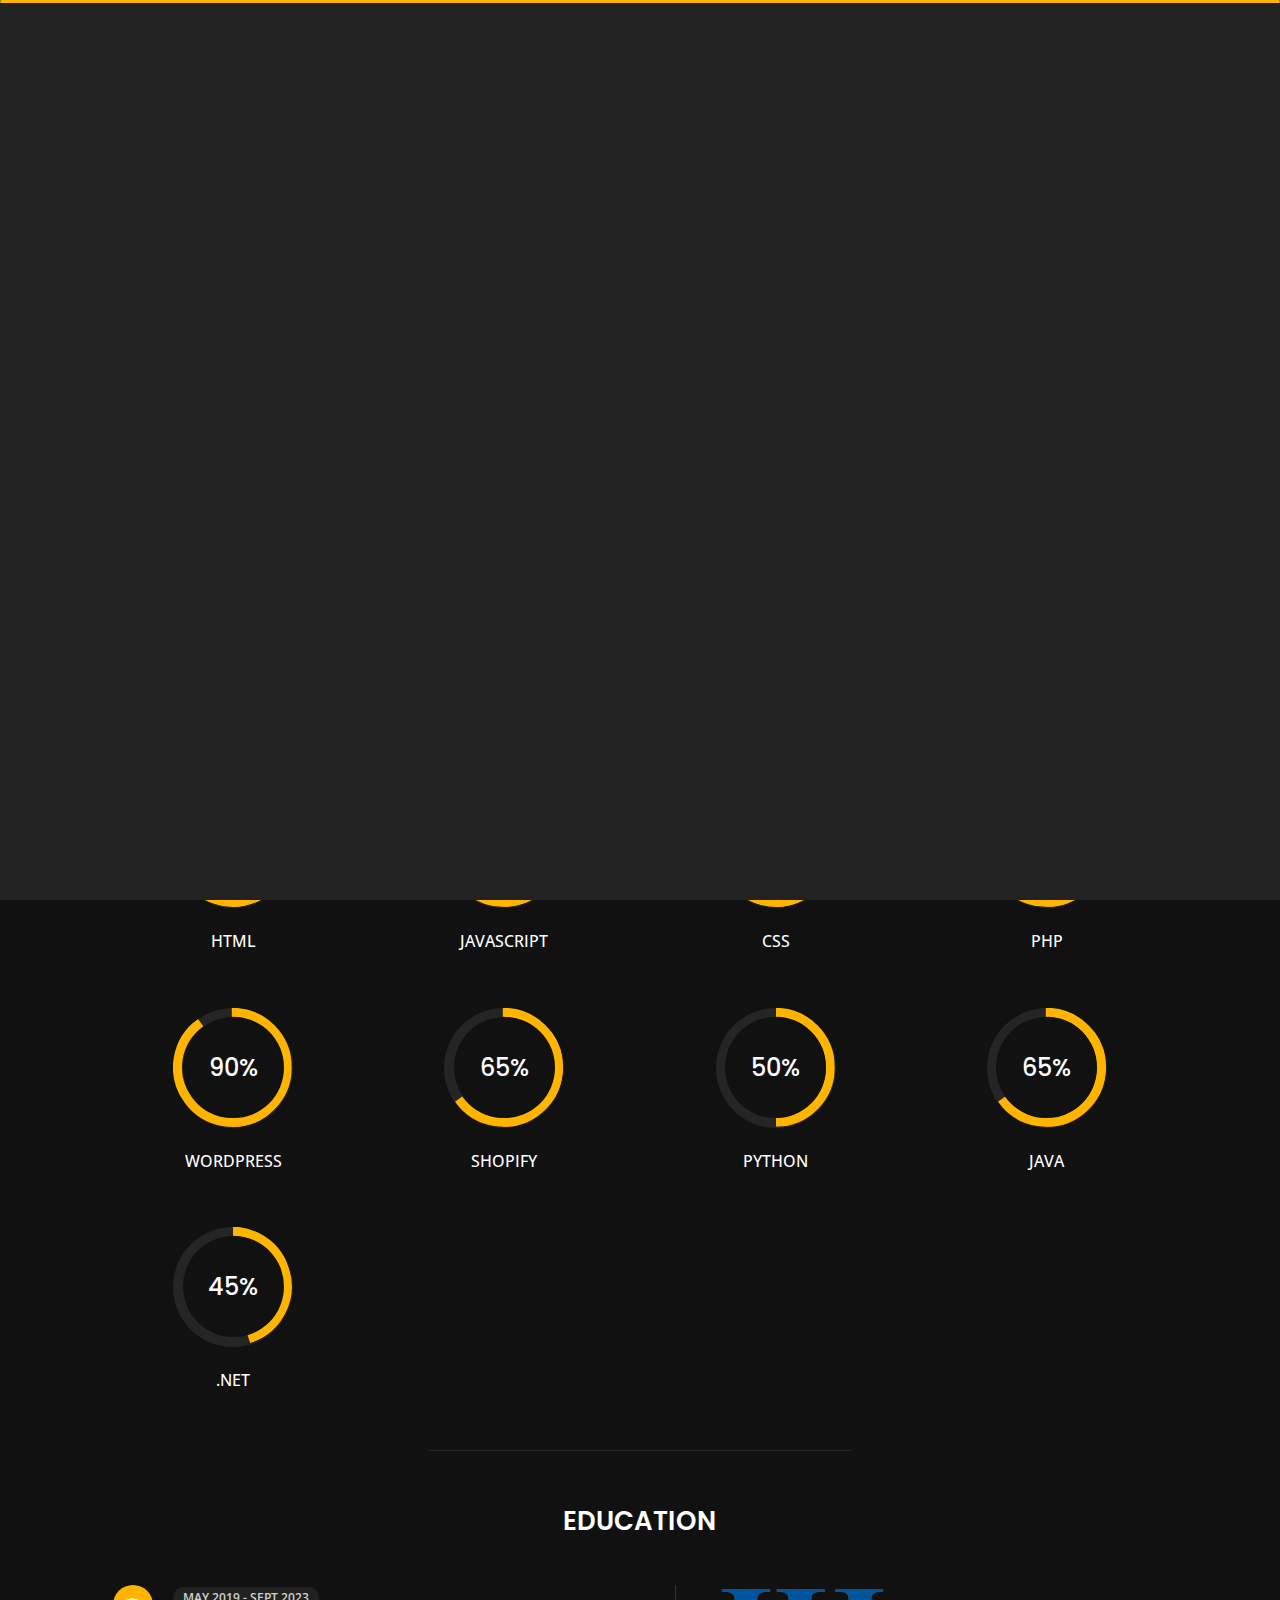
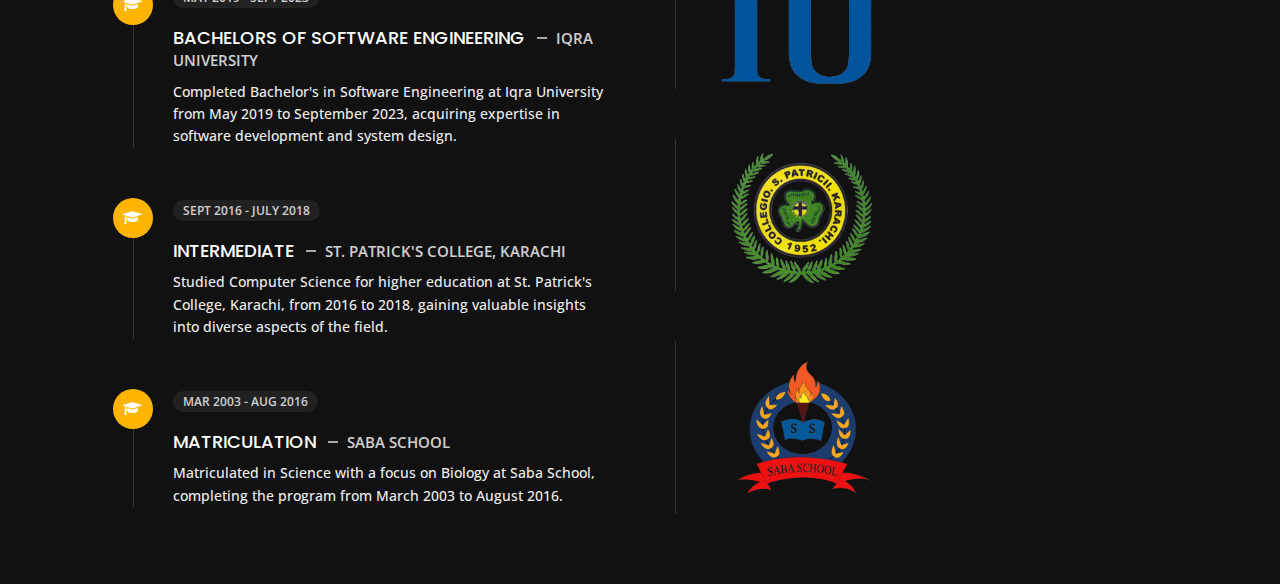
==== about.html @ 0363dbd1 "Update about.html" ====
<!DOCTYPE html>
<html lang="en">
<head>
    <meta charset="utf-8">
    <title>About - KJ Software Engineer</title>
    <meta name="viewport" content="width=device-width, initial-scale=1">

    <!-- Google Fonts -->
    <link href="https://fonts.googleapis.com/css?family=Poppins:400,400i,500,500i,600,600i,700,700i,800,800i,900,900i" rel="stylesheet">
    <link href="https://fonts.googleapis.com/css?family=Open+Sans:300,400,400i,600,600i,700" rel="stylesheet">

    <!-- CSS Files -->
    <link href="css/bootstrap.min.css" rel="stylesheet">
    <link href="css/preloader.min.css" rel="stylesheet">
    <link href="css/circle.css" rel="stylesheet">
    <link href="css/font-awesome.min.css" rel="stylesheet">
    <link href="css/fm.revealator.jquery.min.css" rel="stylesheet">
    <link href="css/style.css" rel="stylesheet">

    <link rel="icon" href="img/favicon.ico" type="image/x-icon">
    <!-- CSS Skin File -->
    <link href="css/skins/yellow.css" rel="stylesheet">

    <!-- Modernizr JS File -->
    <script src="js/modernizr.custom.js"></script>
    <style>
        .sd{
            color: #ffb400;
        }
    </style>
</head>

<body class="about">
<!-- Header Starts -->
<header class="header" id="navbar-collapse-toggle">
    <!-- Fixed Navigation Starts -->
    <ul class="icon-menu d-none d-lg-block revealator-slideup revealator-once revealator-delay1">
        <li class="icon-box">
            <i class="fa fa-home"></i>
            <a href="index.html">
                <h2>Home</h2>
            </a>
        </li>
        <li class="icon-box active">
            <i class="fa fa-user"></i>
            <a href="about.html">
                <h2>About</h2>
            </a>
        </li>
        <li class="icon-box">
            <i class="fa fa-file"></i>
            <a href="portfolio.html">
                <h2>Portfolio</h2>
            </a>
        </li>
        <li class="icon-box">
            <i class="fa fa-briefcase"></i>
            <a href="expirence.html">
                <h2>Experience</h2>
            </a>
        </li>
        <li class="icon-box">
            <i class="fa fa-envelope-open"></i>
            <a href="contact.html">
                <h2>Contact</h2>
            </a>
        </li>
        <li class="icon-box">
            <i class="fa fa-comments"></i>
            <a href="blog.html">
                <h2>Blog</h2>
            </a>
        </li>
    </ul>
    <!-- Fixed Navigation Ends -->
    <!-- Mobile Menu Starts -->
    <nav role="navigation" class="d-block d-lg-none">
        <div id="menuToggle">
            <input type="checkbox" />
            <span></span>
            <span></span>
            <span></span>
            <ul class="list-unstyled" id="menu">
                <li><a href="index.html"><i class="fa fa-home"></i><span>Home</span></a></li>
                <li class="active"><a href="about.html"><i class="fa fa-user"></i><span>About</span></a></li>
                <li><a href="portfolio.html"><i class="fa fa-folder-open"></i><span>Portfolio</span></a></li>
                <li><a href="expirence.html"><i class="fa fa-briefcase"></i><span>Experience</span></a></li>
                <li><a href="contact.html"><i class="fa fa-envelope-open"></i><span>Contact</span></a></li>
                <li><a href="blog.html"><i class="fa fa-comments"></i><span>Blog</span></a></li>
            </ul>
        </div>
    </nav>
    <!-- Mobile Menu Ends -->
</header>
<!-- Header Ends -->
<!-- Page Title Starts -->
<section class="title-section text-left text-sm-center revealator-slideup revealator-once revealator-delay1">
    <h1>ABOUT <span>ME</span></h1>
    <span class="title-bg">Resume</span>
</section>
<!-- Page Title Ends -->
<!-- Main Content Starts -->
<section class="main-content revealator-slideup revealator-once revealator-delay1">
    <div class="container">
        <div class="row">
            <!-- Personal Info Starts -->
            <div class="col-12 col-lg-5 col-xl-6">
                <div class="row">
                    <div class="col-12">
                        <h3 class="text-uppercase custom-title mb-0 ft-wt-600">personal info</h3>
                    </div>
                    <div class="col-12 d-block d-sm-none">
                        <img src="img/img-mobile.jpg" class="img-fluid main-img-mobile" alt="my picture" />
                    </div>
                    <div class="col-5">
                        <ul class="about-list list-unstyled open-sans-font">
                            <li> <span class="title">First Name :</span> <span class="value sd d-block d-sm-inline-block d-lg-block d-xl-inline-block">Kamran</span> </li>
                            <li> <span class="title">Last Name :</span> <span class="value sd d-block d-sm-inline-block d-lg-block d-xl-inline-block">Ghori Khan</span> </li>
                            <li> <span class="title">Age :</span> <span class="value d-block sd d-sm-inline-block d-lg-block d-xl-inline-block">22 Years</span> </li>
                            <li> <span class="title">Nationality :</span> <span class="value sd d-block d-sm-inline-block d-lg-block d-xl-inline-block">Pakistan</span> </li>
                            <li> <span class="title">Freelance :</span> <span class="value sd d-block d-sm-inline-block d-lg-block d-xl-inline-block">Available</span> </li>
                        </ul>
                    </div>
                    <div class="col-7">
                        <ul class="about-list list-unstyled open-sans-font">
                            <li> <span class="title">Address :</span> <span class="value sd d-block d-sm-inline-block d-lg-block d-xl-inline-block">Karachi, Pakistan</span> </li>
                            <li> <span class="title">Phone :</span> <span class="value sd d-block d-sm-inline-block d-lg-block d-xl-inline-block"><a href="tel:+923432532003" style="color:#ffb400;">+92 (343) 2532003</a></span> </li>
                            <li> <span class="title">Email :</span> <span class="value sd d-block d-sm-inline-block d-lg-block d-xl-inline-block"><a href="mailto:kamranjameel11@gmail.com" style="color:#ffb400;">kamranjameel11@gmail.com</a></span></li>
                            <li> <span class="title">Skype :</span> <span class="value sd d-block d-sm-inline-block d-lg-block d-xl-inline-block">kamranjameel11</span> </li>
                            <li> <span class="title">Langages :</span> <span class="value sd d-block d-sm-inline-block d-lg-block d-xl-inline-block">English, Urdu</span> </li>
                        </ul>
                    </div>
                    <div class="col-12 mt-3">
                        <!-- <a class="button" href="#">
                            <span class="button-text">Download CV</span>
                            <span class="button-icon fa fa-download"></span>
                        </a> -->
                    </div>
                </div>
            </div>
            <!-- Personal Info Ends -->
            <!-- Boxes Starts -->
            <div class="col-12 col-lg-7 col-xl-6 mt-5 mt-lg-0">
                <div class="row">
                    <div class="col-6">
                        <div class="box-stats with-margin">
                            <h3 class="poppins-font position-relative">2</h3>
                            <p class="open-sans-font m-0 position-relative text-uppercase">years of <span class="d-block">experience</span></p>
                        </div>
                    </div>
                    <div class="col-6">
                        <div class="box-stats with-margin">
                            <h2 class="poppins-font position-relative" style="font-size: 50px; font-weight: 700; color: #ffb400;">8</h2>
                            <p class="open-sans-font m-0 position-relative text-uppercase">completed <span class="d-block">projects</span></p>
                        </div>
                    </div>
                    <div class="col-6">
                    <div class="box-stats">
                            <h2 class="poppins-font position-relative" style="font-size: 50px; font-weight: 700; color: #ffb400;">7</h2>
                            <p class="open-sans-font m-0 position-relative text-uppercase">Happy<span class="d-block">customers</span></p>
                        </div>
                    </div>
                    <div class="col-6">
                        <!-- <div class="box-stats">
                        </div> -->
                    </div>
                </div>
            </div>
            <!-- Boxes Ends -->
        </div>
        <hr class="separator">
        <!-- Skills Starts -->
        <div class="row">
            <div class="col-12">
                <h3 class="text-uppercase pb-4 pb-sm-5 mb-3 mb-sm-0 text-left text-sm-center custom-title ft-wt-600">My Skills</h3>
            </div>
            <div class="col-6 col-md-3 mb-3 mb-sm-5">
                <div class="c100 p80">
                    <span>80%</span>
                    <div class="slice">
                        <div class="bar"></div>
                        <div class="fill"></div>
                    </div>
                </div>
                <h6 class="text-uppercase open-sans-font text-center mt-2 mt-sm-4">html</h6>
            </div>
            <div class="col-6 col-md-3 mb-3 mb-sm-5">
                <div class="c100 p60">
                    <span>60%</span>
                    <div class="slice">
                        <div class="bar"></div>
                        <div class="fill"></div>
                    </div>
                </div>
                <h6 class="text-uppercase open-sans-font text-center mt-2 mt-sm-4">javascript</h6>
            </div>
            <div class="col-6 col-md-3 mb-3 mb-sm-5">
                <div class="c100 p80">
                    <span>80%</span>
                    <div class="slice">
                        <div class="bar"></div>
                        <div class="fill"></div>
                    </div>
                </div>
                <h6 class="text-uppercase open-sans-font text-center mt-2 mt-sm-4">css</h6>
            </div>
            <div class="col-6 col-md-3 mb-3 mb-sm-5">
                <div class="c100 p76">
                    <span>76%</span>
                    <div class="slice">
                        <div class="bar"></div>
                        <div class="fill"></div>
                    </div>
                </div>
                <h6 class="text-uppercase open-sans-font text-center mt-2 mt-sm-4">php</h6>
            </div>
            <div class="col-6 col-md-3 mb-3 mb-sm-5">
                <div class="c100 p90">
                    <span>90%</span>
                    <div class="slice">
                        <div class="bar"></div>
                        <div class="fill"></div>
                    </div>
                </div>
                <h6 class="text-uppercase open-sans-font text-center mt-2 mt-sm-4">wordpress</h6>
            </div>
            <div class="col-6 col-md-3 mb-3 mb-sm-5">
                <div class="c100 p65">
                    <span>65%</span>
                    <div class="slice">
                        <div class="bar"></div>
                        <div class="fill"></div>
                    </div>
                </div>
                <h6 class="text-uppercase open-sans-font text-center mt-2 mt-sm-4">shopify</h6>
            </div>
            <div class="col-6 col-md-3 mb-3 mb-sm-5">
                <div class="c100 p50">
                    <span>50%</span>
                    <div class="slice">
                        <div class="bar"></div>
                        <div class="fill"></div>
                    </div>
                </div>
                <h6 class="text-uppercase open-sans-font text-center mt-2 mt-sm-4">Python</h6>
            </div>
            <div class="col-6 col-md-3 mb-3 mb-sm-5">
                <div class="c100 p65">
                    <span>65%</span>
                    <div class="slice">
                        <div class="bar"></div>
                        <div class="fill"></div>
                    </div>
                </div>
                <h6 class="text-uppercase open-sans-font text-center mt-2 mt-sm-4">Java</h6>
            </div>
            <div class="col-6 col-md-3 mb-3 mb-sm-5">
                <div class="c100 p45">
                    <span>45%</span>
                    <div class="slice">
                        <div class="bar"></div>
                        <div class="fill"></div>
                    </div>
                </div>
                <h6 class="text-uppercase open-sans-font text-center mt-2 mt-sm-4">.net</h6>
            </div>
        </div>
        <!-- Skills Ends -->
        <hr class="separator mt-1">
        <div class="row">
            <div class="col-12">
                <h3 class="text-uppercase pb-5 mb-0 text-left text-sm-center custom-title ft-wt-600"></span> Education</h3>
            </div>
            <div class="col-lg-6 m-15px-tb">
                <div class="resume-box">
                    <ul>
                        <li>
                            <div class="icon">
                                <i class="fa fa-graduation-cap"></i>
                            </div>
                            <span class="time open-sans-font text-uppercase">May 2019 - Sept 2023</span>
                            <h5 class="poppins-font text-uppercase">Bachelors of Software Engineering <span class="place open-sans-font">Iqra University</span></h5>
                            <p class="open-sans-font">Completed Bachelor's in Software Engineering at Iqra University from May 2019 to September 2023, acquiring expertise in software development and system design.</p>
                        </li>
                        <li>
                            <div class="icon">
                                <i class="fa fa-graduation-cap"></i>
                            </div>
                            <span class="time open-sans-font text-uppercase">Sept 2016 - July 2018</span>
                            <h5 class="poppins-font text-uppercase">Intermediate <span class="place open-sans-font">St. Patrick's College, Karachi </span></h5>
                            <p class="open-sans-font">Studied Computer Science for higher education at St. Patrick's College, Karachi, from 2016 to 2018, gaining valuable insights into diverse aspects of the field.</p>
                        </li>
                        <li>
                            <div class="icon">
                                <i class="fa fa-graduation-cap"></i>
                            </div>
                            <span class="time open-sans-font text-uppercase">Mar 2003 - Aug 2016</span>
                            <h5 class="poppins-font text-uppercase">Matriculation <span class="place open-sans-font">Saba School</span></h5>
                            <p class="open-sans-font">Matriculated in Science with a focus on Biology at Saba School, completing the program from March 2003 to August 2016.</p>
                        </li>
                    </ul>
                </div>
            </div>

            <div class="col-lg-6 m-15px-tb">
                <div id="logo" class="resume-box">
                    <ul>
                        <li>
                            <img src="img/projects/iu.png" style="width: 40%" />
                        </li>

                        <li>
                            <img src="img/projects/patrick.png" style="width: 40%" />
                        </li>

                        <li>
                            <img src="img/projects/sabaschool.png" style="width: 40%;" />
                        </li>
                    </ul>
                </div>
            </div>
        </div>
        <!-- Experience & Education Ends -->
    </div>
</section>
<!-- Main Content Ends -->

<!-- Template JS Files -->
<script src="js/jquery-3.5.0.min.js"></script>
<script src="js/styleswitcher.js"></script>
<script src="js/preloader.min.js"></script>
<script src="js/fm.revealator.jquery.min.js"></script>
<script src="js/imagesloaded.pkgd.min.js"></script>
<script src="js/masonry.pkgd.min.js"></script>
<script src="js/classie.js"></script>
<script src="js/cbpGridGallery.js"></script>
<script src="js/jquery.hoverdir.js"></script>
<script src="js/popper.min.js"></script>
<script src="js/bootstrap.js"></script>
<script src="js/custom.js"></script>

</body>
</html>
---- css/preloader.min.css ----
.preloader{position:fixed;top:0;right:0;bottom:0;left:0;background-color:#111;transform-origin:bottom;z-index:111111}.preloader .black_wall{height:100%;background-color:#222;transform-origin:top;animation:preloader_slide 0.5s ease-in-out 0s 1 normal both}.preloader .loader{width:100%;height:3px;position:absolute;border-radius:2px;top:0;right:0;left:0;margin:auto;background-color:#FFC41F;transform-origin:left;animation:loader_running 3s ease-in-out 1s infinite normal both}.preloader.off{animation:preloader_slide 0.5s ease-in-out 0s 1 reverse both}@keyframes loader_running{0%{transform:scaleX(0);transform-origin:left}49%{transform:scaleX(1);transform-origin:left}50%{transform:scaleX(1);transform-origin:right}100%{transform-origin:right;transform:scaleX(0)}}@keyframes preloader_slide{from{transform:scaleY(0)}to{transform:scaleY(1)}}
---- css/circle.css ----
.rect-auto,
.c100.p51 .slice,
.c100.p52 .slice,
.c100.p53 .slice,
.c100.p54 .slice,
.c100.p55 .slice,
.c100.p56 .slice,
.c100.p57 .slice,
.c100.p58 .slice,
.c100.p59 .slice,
.c100.p60 .slice,
.c100.p61 .slice,
.c100.p62 .slice,
.c100.p63 .slice,
.c100.p64 .slice,
.c100.p65 .slice,
.c100.p66 .slice,
.c100.p67 .slice,
.c100.p68 .slice,
.c100.p69 .slice,
.c100.p70 .slice,
.c100.p71 .slice,
.c100.p72 .slice,
.c100.p73 .slice,
.c100.p74 .slice,
.c100.p75 .slice,
.c100.p76 .slice,
.c100.p77 .slice,
.c100.p78 .slice,
.c100.p79 .slice,
.c100.p80 .slice,
.c100.p81 .slice,
.c100.p82 .slice,
.c100.p83 .slice,
.c100.p84 .slice,
.c100.p85 .slice,
.c100.p86 .slice,
.c100.p87 .slice,
.c100.p88 .slice,
.c100.p89 .slice,
.c100.p90 .slice,
.c100.p91 .slice,
.c100.p92 .slice,
.c100.p93 .slice,
.c100.p94 .slice,
.c100.p95 .slice,
.c100.p96 .slice,
.c100.p97 .slice,
.c100.p98 .slice,
.c100.p99 .slice,
.c100.p100 .slice {
  clip: rect(auto, auto, auto, auto);
}
.pie,
.c100 .bar,
.c100.p51 .fill,
.c100.p52 .fill,
.c100.p53 .fill,
.c100.p54 .fill,
.c100.p55 .fill,
.c100.p56 .fill,
.c100.p57 .fill,
.c100.p58 .fill,
.c100.p59 .fill,
.c100.p60 .fill,
.c100.p61 .fill,
.c100.p62 .fill,
.c100.p63 .fill,
.c100.p64 .fill,
.c100.p65 .fill,
.c100.p66 .fill,
.c100.p67 .fill,
.c100.p68 .fill,
.c100.p69 .fill,
.c100.p70 .fill,
.c100.p71 .fill,
.c100.p72 .fill,
.c100.p73 .fill,
.c100.p74 .fill,
.c100.p75 .fill,
.c100.p76 .fill,
.c100.p77 .fill,
.c100.p78 .fill,
.c100.p79 .fill,
.c100.p80 .fill,
.c100.p81 .fill,
.c100.p82 .fill,
.c100.p83 .fill,
.c100.p84 .fill,
.c100.p85 .fill,
.c100.p86 .fill,
.c100.p87 .fill,
.c100.p88 .fill,
.c100.p89 .fill,
.c100.p90 .fill,
.c100.p91 .fill,
.c100.p92 .fill,
.c100.p93 .fill,
.c100.p94 .fill,
.c100.p95 .fill,
.c100.p96 .fill,
.c100.p97 .fill,
.c100.p98 .fill,
.c100.p99 .fill,
.c100.p100 .fill {
  position: absolute;
  border: 0.08em solid #307bbb;
  width: 0.84em;
  height: 0.84em;
  clip: rect(0em, 0.5em, 1em, 0em);
  border-radius: 50%;
  -webkit-transform: rotate(0deg);
  -moz-transform: rotate(0deg);
  -ms-transform: rotate(0deg);
  -o-transform: rotate(0deg);
  transform: rotate(0deg);
}
.pie-fill,
.c100.p51 .bar:after,
.c100.p51 .fill,
.c100.p52 .bar:after,
.c100.p52 .fill,
.c100.p53 .bar:after,
.c100.p53 .fill,
.c100.p54 .bar:after,
.c100.p54 .fill,
.c100.p55 .bar:after,
.c100.p55 .fill,
.c100.p56 .bar:after,
.c100.p56 .fill,
.c100.p57 .bar:after,
.c100.p57 .fill,
.c100.p58 .bar:after,
.c100.p58 .fill,
.c100.p59 .bar:after,
.c100.p59 .fill,
.c100.p60 .bar:after,
.c100.p60 .fill,
.c100.p61 .bar:after,
.c100.p61 .fill,
.c100.p62 .bar:after,
.c100.p62 .fill,
.c100.p63 .bar:after,
.c100.p63 .fill,
.c100.p64 .bar:after,
.c100.p64 .fill,
.c100.p65 .bar:after,
.c100.p65 .fill,
.c100.p66 .bar:after,
.c100.p66 .fill,
.c100.p67 .bar:after,
.c100.p67 .fill,
.c100.p68 .bar:after,
.c100.p68 .fill,
.c100.p69 .bar:after,
.c100.p69 .fill,
.c100.p70 .bar:after,
.c100.p70 .fill,
.c100.p71 .bar:after,
.c100.p71 .fill,
.c100.p72 .bar:after,
.c100.p72 .fill,
.c100.p73 .bar:after,
.c100.p73 .fill,
.c100.p74 .bar:after,
.c100.p74 .fill,
.c100.p75 .bar:after,
.c100.p75 .fill,
.c100.p76 .bar:after,
.c100.p76 .fill,
.c100.p77 .bar:after,
.c100.p77 .fill,
.c100.p78 .bar:after,
.c100.p78 .fill,
.c100.p79 .bar:after,
.c100.p79 .fill,
.c100.p80 .bar:after,
.c100.p80 .fill,
.c100.p81 .bar:after,
.c100.p81 .fill,
.c100.p82 .bar:after,
.c100.p82 .fill,
.c100.p83 .bar:after,
.c100.p83 .fill,
.c100.p84 .bar:after,
.c100.p84 .fill,
.c100.p85 .bar:after,
.c100.p85 .fill,
.c100.p86 .bar:after,
.c100.p86 .fill,
.c100.p87 .bar:after,
.c100.p87 .fill,
.c100.p88 .bar:after,
.c100.p88 .fill,
.c100.p89 .bar:after,
.c100.p89 .fill,
.c100.p90 .bar:after,
.c100.p90 .fill,
.c100.p91 .bar:after,
.c100.p91 .fill,
.c100.p92 .bar:after,
.c100.p92 .fill,
.c100.p93 .bar:after,
.c100.p93 .fill,
.c100.p94 .bar:after,
.c100.p94 .fill,
.c100.p95 .bar:after,
.c100.p95 .fill,
.c100.p96 .bar:after,
.c100.p96 .fill,
.c100.p97 .bar:after,
.c100.p97 .fill,
.c100.p98 .bar:after,
.c100.p98 .fill,
.c100.p99 .bar:after,
.c100.p99 .fill,
.c100.p100 .bar:after,
.c100.p100 .fill {
  -webkit-transform: rotate(180deg);
  -moz-transform: rotate(180deg);
  -ms-transform: rotate(180deg);
  -o-transform: rotate(180deg);
  transform: rotate(180deg);
}
.c100 {
  position: relative;
  font-size: 120px;
  width: 1em;
  height: 1em;
  border-radius: 50%;
  float: left;
  margin: 0 0.1em 0.1em 0;
  background-color: #cccccc;
}
.c100 *,
.c100 *:before,
.c100 *:after {
  -webkit-box-sizing: content-box;
  -moz-box-sizing: content-box;
  box-sizing: content-box;
}
.c100.center {
  float: none;
  margin: 0 auto;
}
.c100.big {
  font-size: 240px;
}
.c100.small {
  font-size: 80px;
}
.c100 > span {
  position: absolute;
  width: 100%;
  z-index: 1;
  left: 0;
  top: 0;
  width: 5em;
  line-height: 5em;
  font-size: 0.2em;
  color: #cccccc;
  display: block;
  text-align: center;
  white-space: nowrap;
  -webkit-transition-property: all;
  -moz-transition-property: all;
  -o-transition-property: all;
  transition-property: all;
  -webkit-transition-duration: 0.2s;
  -moz-transition-duration: 0.2s;
  -o-transition-duration: 0.2s;
  transition-duration: 0.2s;
  -webkit-transition-timing-function: ease-out;
  -moz-transition-timing-function: ease-out;
  -o-transition-timing-function: ease-out;
  transition-timing-function: ease-out;
}
.c100:after {
  position: absolute;
  top: 0.08em;
  left: 0.08em;
  display: block;
  content: " ";
  border-radius: 50%;
  background-color: #f5f5f5;
  width: 0.84em;
  height: 0.84em;
  -webkit-transition-property: all;
  -moz-transition-property: all;
  -o-transition-property: all;
  transition-property: all;
  -webkit-transition-duration: 0.2s;
  -moz-transition-duration: 0.2s;
  -o-transition-duration: 0.2s;
  transition-duration: 0.2s;
  -webkit-transition-timing-function: ease-in;
  -moz-transition-timing-function: ease-in;
  -o-transition-timing-function: ease-in;
  transition-timing-function: ease-in;
}
.c100 .slice {
  position: absolute;
  width: 1em;
  height: 1em;
  clip: rect(0em, 1em, 1em, 0.5em);
}
.c100.p1 .bar {
  -webkit-transform: rotate(3.6deg);
  -moz-transform: rotate(3.6deg);
  -ms-transform: rotate(3.6deg);
  -o-transform: rotate(3.6deg);
  transform: rotate(3.6deg);
}
.c100.p2 .bar {
  -webkit-transform: rotate(7.2deg);
  -moz-transform: rotate(7.2deg);
  -ms-transform: rotate(7.2deg);
  -o-transform: rotate(7.2deg);
  transform: rotate(7.2deg);
}
.c100.p3 .bar {
  -webkit-transform: rotate(10.8deg);
  -moz-transform: rotate(10.8deg);
  -ms-transform: rotate(10.8deg);
  -o-transform: rotate(10.8deg);
  transform: rotate(10.8deg);
}
.c100.p4 .bar {
  -webkit-transform: rotate(14.4deg);
  -moz-transform: rotate(14.4deg);
  -ms-transform: rotate(14.4deg);
  -o-transform: rotate(14.4deg);
  transform: rotate(14.4deg);
}
.c100.p5 .bar {
  -webkit-transform: rotate(18deg);
  -moz-transform: rotate(18deg);
  -ms-transform: rotate(18deg);
  -o-transform: rotate(18deg);
  transform: rotate(18deg);
}
.c100.p6 .bar {
  -webkit-transform: rotate(21.6deg);
  -moz-transform: rotate(21.6deg);
  -ms-transform: rotate(21.6deg);
  -o-transform: rotate(21.6deg);
  transform: rotate(21.6deg);
}
.c100.p7 .bar {
  -webkit-transform: rotate(25.2deg);
  -moz-transform: rotate(25.2deg);
  -ms-transform: rotate(25.2deg);
  -o-transform: rotate(25.2deg);
  transform: rotate(25.2deg);
}
.c100.p8 .bar {
  -webkit-transform: rotate(28.8deg);
  -moz-transform: rotate(28.8deg);
  -ms-transform: rotate(28.8deg);
  -o-transform: rotate(28.8deg);
  transform: rotate(28.8deg);
}
.c100.p9 .bar {
  -webkit-transform: rotate(32.4deg);
  -moz-transform: rotate(32.4deg);
  -ms-transform: rotate(32.4deg);
  -o-transform: rotate(32.4deg);
  transform: rotate(32.4deg);
}
.c100.p10 .bar {
  -webkit-transform: rotate(36deg);
  -moz-transform: rotate(36deg);
  -ms-transform: rotate(36deg);
  -o-transform: rotate(36deg);
  transform: rotate(36deg);
}
.c100.p11 .bar {
  -webkit-transform: rotate(39.6deg);
  -moz-transform: rotate(39.6deg);
  -ms-transform: rotate(39.6deg);
  -o-transform: rotate(39.6deg);
  transform: rotate(39.6deg);
}
.c100.p12 .bar {
  -webkit-transform: rotate(43.2deg);
  -moz-transform: rotate(43.2deg);
  -ms-transform: rotate(43.2deg);
  -o-transform: rotate(43.2deg);
  transform: rotate(43.2deg);
}
.c100.p13 .bar {
  -webkit-transform: rotate(46.800000000000004deg);
  -moz-transform: rotate(46.800000000000004deg);
  -ms-transform: rotate(46.800000000000004deg);
  -o-transform: rotate(46.800000000000004deg);
  transform: rotate(46.800000000000004deg);
}
.c100.p14 .bar {
  -webkit-transform: rotate(50.4deg);
  -moz-transform: rotate(50.4deg);
  -ms-transform: rotate(50.4deg);
  -o-transform: rotate(50.4deg);
  transform: rotate(50.4deg);
}
.c100.p15 .bar {
  -webkit-transform: rotate(54deg);
  -moz-transform: rotate(54deg);
  -ms-transform: rotate(54deg);
  -o-transform: rotate(54deg);
  transform: rotate(54deg);
}
.c100.p16 .bar {
  -webkit-transform: rotate(57.6deg);
  -moz-transform: rotate(57.6deg);
  -ms-transform: rotate(57.6deg);
  -o-transform: rotate(57.6deg);
  transform: rotate(57.6deg);
}
.c100.p17 .bar {
  -webkit-transform: rotate(61.2deg);
  -moz-transform: rotate(61.2deg);
  -ms-transform: rotate(61.2deg);
  -o-transform: rotate(61.2deg);
  transform: rotate(61.2deg);
}
.c100.p18 .bar {
  -webkit-transform: rotate(64.8deg);
  -moz-transform: rotate(64.8deg);
  -ms-transform: rotate(64.8deg);
  -o-transform: rotate(64.8deg);
  transform: rotate(64.8deg);
}
.c100.p19 .bar {
  -webkit-transform: rotate(68.4deg);
  -moz-transform: rotate(68.4deg);
  -ms-transform: rotate(68.4deg);
  -o-transform: rotate(68.4deg);
  transform: rotate(68.4deg);
}
.c100.p20 .bar {
  -webkit-transform: rotate(72deg);
  -moz-transform: rotate(72deg);
  -ms-transform: rotate(72deg);
  -o-transform: rotate(72deg);
  transform: rotate(72deg);
}
.c100.p21 .bar {
  -webkit-transform: rotate(75.60000000000001deg);
  -moz-transform: rotate(75.60000000000001deg);
  -ms-transform: rotate(75.60000000000001deg);
  -o-transform: rotate(75.60000000000001deg);
  transform: rotate(75.60000000000001deg);
}
.c100.p22 .bar {
  -webkit-transform: rotate(79.2deg);
  -moz-transform: rotate(79.2deg);
  -ms-transform: rotate(79.2deg);
  -o-transform: rotate(79.2deg);
  transform: rotate(79.2deg);
}
.c100.p23 .bar {
  -webkit-transform: rotate(82.8deg);
  -moz-transform: rotate(82.8deg);
  -ms-transform: rotate(82.8deg);
  -o-transform: rotate(82.8deg);
  transform: rotate(82.8deg);
}
.c100.p24 .bar {
  -webkit-transform: rotate(86.4deg);
  -moz-transform: rotate(86.4deg);
  -ms-transform: rotate(86.4deg);
  -o-transform: rotate(86.4deg);
  transform: rotate(86.4deg);
}
.c100.p25 .bar {
  -webkit-transform: rotate(90deg);
  -moz-transform: rotate(90deg);
  -ms-transform: rotate(90deg);
  -o-transform: rotate(90deg);
  transform: rotate(90deg);
}
.c100.p26 .bar {
  -webkit-transform: rotate(93.60000000000001deg);
  -moz-transform: rotate(93.60000000000001deg);
  -ms-transform: rotate(93.60000000000001deg);
  -o-transform: rotate(93.60000000000001deg);
  transform: rotate(93.60000000000001deg);
}
.c100.p27 .bar {
  -webkit-transform: rotate(97.2deg);
  -moz-transform: rotate(97.2deg);
  -ms-transform: rotate(97.2deg);
  -o-transform: rotate(97.2deg);
  transform: rotate(97.2deg);
}
.c100.p28 .bar {
  -webkit-transform: rotate(100.8deg);
  -moz-transform: rotate(100.8deg);
  -ms-transform: rotate(100.8deg);
  -o-transform: rotate(100.8deg);
  transform: rotate(100.8deg);
}
.c100.p29 .bar {
  -webkit-transform: rotate(104.4deg);
  -moz-transform: rotate(104.4deg);
  -ms-transform: rotate(104.4deg);
  -o-transform: rotate(104.4deg);
  transform: rotate(104.4deg);
}
.c100.p30 .bar {
  -webkit-transform: rotate(108deg);
  -moz-transform: rotate(108deg);
  -ms-transform: rotate(108deg);
  -o-transform: rotate(108deg);
  transform: rotate(108deg);
}
.c100.p31 .bar {
  -webkit-transform: rotate(111.60000000000001deg);
  -moz-transform: rotate(111.60000000000001deg);
  -ms-transform: rotate(111.60000000000001deg);
  -o-transform: rotate(111.60000000000001deg);
  transform: rotate(111.60000000000001deg);
}
.c100.p32 .bar {
  -webkit-transform: rotate(115.2deg);
  -moz-transform: rotate(115.2deg);
  -ms-transform: rotate(115.2deg);
  -o-transform: rotate(115.2deg);
  transform: rotate(115.2deg);
}
.c100.p33 .bar {
  -webkit-transform: rotate(118.8deg);
  -moz-transform: rotate(118.8deg);
  -ms-transform: rotate(118.8deg);
  -o-transform: rotate(118.8deg);
  transform: rotate(118.8deg);
}
.c100.p34 .bar {
  -webkit-transform: rotate(122.4deg);
  -moz-transform: rotate(122.4deg);
  -ms-transform: rotate(122.4deg);
  -o-transform: rotate(122.4deg);
  transform: rotate(122.4deg);
}
.c100.p35 .bar {
  -webkit-transform: rotate(126deg);
  -moz-transform: rotate(126deg);
  -ms-transform: rotate(126deg);
  -o-transform: rotate(126deg);
  transform: rotate(126deg);
}
.c100.p36 .bar {
  -webkit-transform: rotate(129.6deg);
  -moz-transform: rotate(129.6deg);
  -ms-transform: rotate(129.6deg);
  -o-transform: rotate(129.6deg);
  transform: rotate(129.6deg);
}
.c100.p37 .bar {
  -webkit-transform: rotate(133.20000000000002deg);
  -moz-transform: rotate(133.20000000000002deg);
  -ms-transform: rotate(133.20000000000002deg);
  -o-transform: rotate(133.20000000000002deg);
  transform: rotate(133.20000000000002deg);
}
.c100.p38 .bar {
  -webkit-transform: rotate(136.8deg);
  -moz-transform: rotate(136.8deg);
  -ms-transform: rotate(136.8deg);
  -o-transform: rotate(136.8deg);
  transform: rotate(136.8deg);
}
.c100.p39 .bar {
  -webkit-transform: rotate(140.4deg);
  -moz-transform: rotate(140.4deg);
  -ms-transform: rotate(140.4deg);
  -o-transform: rotate(140.4deg);
  transform: rotate(140.4deg);
}
.c100.p40 .bar {
  -webkit-transform: rotate(144deg);
  -moz-transform: rotate(144deg);
  -ms-transform: rotate(144deg);
  -o-transform: rotate(144deg);
  transform: rotate(144deg);
}
.c100.p41 .bar {
  -webkit-transform: rotate(147.6deg);
  -moz-transform: rotate(147.6deg);
  -ms-transform: rotate(147.6deg);
  -o-transform: rotate(147.6deg);
  transform: rotate(147.6deg);
}
.c100.p42 .bar {
  -webkit-transform: rotate(151.20000000000002deg);
  -moz-transform: rotate(151.20000000000002deg);
  -ms-transform: rotate(151.20000000000002deg);
  -o-transform: rotate(151.20000000000002deg);
  transform: rotate(151.20000000000002deg);
}
.c100.p43 .bar {
  -webkit-transform: rotate(154.8deg);
  -moz-transform: rotate(154.8deg);
  -ms-transform: rotate(154.8deg);
  -o-transform: rotate(154.8deg);
  transform: rotate(154.8deg);
}
.c100.p44 .bar {
  -webkit-transform: rotate(158.4deg);
  -moz-transform: rotate(158.4deg);
  -ms-transform: rotate(158.4deg);
  -o-transform: rotate(158.4deg);
  transform: rotate(158.4deg);
}
.c100.p45 .bar {
  -webkit-transform: rotate(162deg);
  -moz-transform: rotate(162deg);
  -ms-transform: rotate(162deg);
  -o-transform: rotate(162deg);
  transform: rotate(162deg);
}
.c100.p46 .bar {
  -webkit-transform: rotate(165.6deg);
  -moz-transform: rotate(165.6deg);
  -ms-transform: rotate(165.6deg);
  -o-transform: rotate(165.6deg);
  transform: rotate(165.6deg);
}
.c100.p47 .bar {
  -webkit-transform: rotate(169.20000000000002deg);
  -moz-transform: rotate(169.20000000000002deg);
  -ms-transform: rotate(169.20000000000002deg);
  -o-transform: rotate(169.20000000000002deg);
  transform: rotate(169.20000000000002deg);
}
.c100.p48 .bar {
  -webkit-transform: rotate(172.8deg);
  -moz-transform: rotate(172.8deg);
  -ms-transform: rotate(172.8deg);
  -o-transform: rotate(172.8deg);
  transform: rotate(172.8deg);
}
.c100.p49 .bar {
  -webkit-transform: rotate(176.4deg);
  -moz-transform: rotate(176.4deg);
  -ms-transform: rotate(176.4deg);
  -o-transform: rotate(176.4deg);
  transform: rotate(176.4deg);
}
.c100.p50 .bar {
  -webkit-transform: rotate(180deg);
  -moz-transform: rotate(180deg);
  -ms-transform: rotate(180deg);
  -o-transform: rotate(180deg);
  transform: rotate(180deg);
}
.c100.p51 .bar {
  -webkit-transform: rotate(183.6deg);
  -moz-transform: rotate(183.6deg);
  -ms-transform: rotate(183.6deg);
  -o-transform: rotate(183.6deg);
  transform: rotate(183.6deg);
}
.c100.p52 .bar {
  -webkit-transform: rotate(187.20000000000002deg);
  -moz-transform: rotate(187.20000000000002deg);
  -ms-transform: rotate(187.20000000000002deg);
  -o-transform: rotate(187.20000000000002deg);
  transform: rotate(187.20000000000002deg);
}
.c100.p53 .bar {
  -webkit-transform: rotate(190.8deg);
  -moz-transform: rotate(190.8deg);
  -ms-transform: rotate(190.8deg);
  -o-transform: rotate(190.8deg);
  transform: rotate(190.8deg);
}
.c100.p54 .bar {
  -webkit-transform: rotate(194.4deg);
  -moz-transform: rotate(194.4deg);
  -ms-transform: rotate(194.4deg);
  -o-transform: rotate(194.4deg);
  transform: rotate(194.4deg);
}
.c100.p55 .bar {
  -webkit-transform: rotate(198deg);
  -moz-transform: rotate(198deg);
  -ms-transform: rotate(198deg);
  -o-transform: rotate(198deg);
  transform: rotate(198deg);
}
.c100.p56 .bar {
  -webkit-transform: rotate(201.6deg);
  -moz-transform: rotate(201.6deg);
  -ms-transform: rotate(201.6deg);
  -o-transform: rotate(201.6deg);
  transform: rotate(201.6deg);
}
.c100.p57 .bar {
  -webkit-transform: rotate(205.20000000000002deg);
  -moz-transform: rotate(205.20000000000002deg);
  -ms-transform: rotate(205.20000000000002deg);
  -o-transform: rotate(205.20000000000002deg);
  transform: rotate(205.20000000000002deg);
}
.c100.p58 .bar {
  -webkit-transform: rotate(208.8deg);
  -moz-transform: rotate(208.8deg);
  -ms-transform: rotate(208.8deg);
  -o-transform: rotate(208.8deg);
  transform: rotate(208.8deg);
}
.c100.p59 .bar {
  -webkit-transform: rotate(212.4deg);
  -moz-transform: rotate(212.4deg);
  -ms-transform: rotate(212.4deg);
  -o-transform: rotate(212.4deg);
  transform: rotate(212.4deg);
}
.c100.p60 .bar {
  -webkit-transform: rotate(216deg);
  -moz-transform: rotate(216deg);
  -ms-transform: rotate(216deg);
  -o-transform: rotate(216deg);
  transform: rotate(216deg);
}
.c100.p61 .bar {
  -webkit-transform: rotate(219.6deg);
  -moz-transform: rotate(219.6deg);
  -ms-transform: rotate(219.6deg);
  -o-transform: rotate(219.6deg);
  transform: rotate(219.6deg);
}
.c100.p62 .bar {
  -webkit-transform: rotate(223.20000000000002deg);
  -moz-transform: rotate(223.20000000000002deg);
  -ms-transform: rotate(223.20000000000002deg);
  -o-transform: rotate(223.20000000000002deg);
  transform: rotate(223.20000000000002deg);
}
.c100.p63 .bar {
  -webkit-transform: rotate(226.8deg);
  -moz-transform: rotate(226.8deg);
  -ms-transform: rotate(226.8deg);
  -o-transform: rotate(226.8deg);
  transform: rotate(226.8deg);
}
.c100.p64 .bar {
  -webkit-transform: rotate(230.4deg);
  -moz-transform: rotate(230.4deg);
  -ms-transform: rotate(230.4deg);
  -o-transform: rotate(230.4deg);
  transform: rotate(230.4deg);
}
.c100.p65 .bar {
  -webkit-transform: rotate(234deg);
  -moz-transform: rotate(234deg);
  -ms-transform: rotate(234deg);
  -o-transform: rotate(234deg);
  transform: rotate(234deg);
}
.c100.p66 .bar {
  -webkit-transform: rotate(237.6deg);
  -moz-transform: rotate(237.6deg);
  -ms-transform: rotate(237.6deg);
  -o-transform: rotate(237.6deg);
  transform: rotate(237.6deg);
}
.c100.p67 .bar {
  -webkit-transform: rotate(241.20000000000002deg);
  -moz-transform: rotate(241.20000000000002deg);
  -ms-transform: rotate(241.20000000000002deg);
  -o-transform: rotate(241.20000000000002deg);
  transform: rotate(241.20000000000002deg);
}
.c100.p68 .bar {
  -webkit-transform: rotate(244.8deg);
  -moz-transform: rotate(244.8deg);
  -ms-transform: rotate(244.8deg);
  -o-transform: rotate(244.8deg);
  transform: rotate(244.8deg);
}
.c100.p69 .bar {
  -webkit-transform: rotate(248.4deg);
  -moz-transform: rotate(248.4deg);
  -ms-transform: rotate(248.4deg);
  -o-transform: rotate(248.4deg);
  transform: rotate(248.4deg);
}
.c100.p70 .bar {
  -webkit-transform: rotate(252deg);
  -moz-transform: rotate(252deg);
  -ms-transform: rotate(252deg);
  -o-transform: rotate(252deg);
  transform: rotate(252deg);
}
.c100.p71 .bar {
  -webkit-transform: rotate(255.6deg);
  -moz-transform: rotate(255.6deg);
  -ms-transform: rotate(255.6deg);
  -o-transform: rotate(255.6deg);
  transform: rotate(255.6deg);
}
.c100.p72 .bar {
  -webkit-transform: rotate(259.2deg);
  -moz-transform: rotate(259.2deg);
  -ms-transform: rotate(259.2deg);
  -o-transform: rotate(259.2deg);
  transform: rotate(259.2deg);
}
.c100.p73 .bar {
  -webkit-transform: rotate(262.8deg);
  -moz-transform: rotate(262.8deg);
  -ms-transform: rotate(262.8deg);
  -o-transform: rotate(262.8deg);
  transform: rotate(262.8deg);
}
.c100.p74 .bar {
  -webkit-transform: rotate(266.40000000000003deg);
  -moz-transform: rotate(266.40000000000003deg);
  -ms-transform: rotate(266.40000000000003deg);
  -o-transform: rotate(266.40000000000003deg);
  transform: rotate(266.40000000000003deg);
}
.c100.p75 .bar {
  -webkit-transform: rotate(270deg);
  -moz-transform: rotate(270deg);
  -ms-transform: rotate(270deg);
  -o-transform: rotate(270deg);
  transform: rotate(270deg);
}
.c100.p76 .bar {
  -webkit-transform: rotate(273.6deg);
  -moz-transform: rotate(273.6deg);
  -ms-transform: rotate(273.6deg);
  -o-transform: rotate(273.6deg);
  transform: rotate(273.6deg);
}
.c100.p77 .bar {
  -webkit-transform: rotate(277.2deg);
  -moz-transform: rotate(277.2deg);
  -ms-transform: rotate(277.2deg);
  -o-transform: rotate(277.2deg);
  transform: rotate(277.2deg);
}
.c100.p78 .bar {
  -webkit-transform: rotate(280.8deg);
  -moz-transform: rotate(280.8deg);
  -ms-transform: rotate(280.8deg);
  -o-transform: rotate(280.8deg);
  transform: rotate(280.8deg);
}
.c100.p79 .bar {
  -webkit-transform: rotate(284.40000000000003deg);
  -moz-transform: rotate(284.40000000000003deg);
  -ms-transform: rotate(284.40000000000003deg);
  -o-transform: rotate(284.40000000000003deg);
  transform: rotate(284.40000000000003deg);
}
.c100.p80 .bar {
  -webkit-transform: rotate(288deg);
  -moz-transform: rotate(288deg);
  -ms-transform: rotate(288deg);
  -o-transform: rotate(288deg);
  transform: rotate(288deg);
}
.c100.p81 .bar {
  -webkit-transform: rotate(291.6deg);
  -moz-transform: rotate(291.6deg);
  -ms-transform: rotate(291.6deg);
  -o-transform: rotate(291.6deg);
  transform: rotate(291.6deg);
}
.c100.p82 .bar {
  -webkit-transform: rotate(295.2deg);
  -moz-transform: rotate(295.2deg);
  -ms-transform: rotate(295.2deg);
  -o-transform: rotate(295.2deg);
  transform: rotate(295.2deg);
}
.c100.p83 .bar {
  -webkit-transform: rotate(298.8deg);
  -moz-transform: rotate(298.8deg);
  -ms-transform: rotate(298.8deg);
  -o-transform: rotate(298.8deg);
  transform: rotate(298.8deg);
}
.c100.p84 .bar {
  -webkit-transform: rotate(302.40000000000003deg);
  -moz-transform: rotate(302.40000000000003deg);
  -ms-transform: rotate(302.40000000000003deg);
  -o-transform: rotate(302.40000000000003deg);
  transform: rotate(302.40000000000003deg);
}
.c100.p85 .bar {
  -webkit-transform: rotate(306deg);
  -moz-transform: rotate(306deg);
  -ms-transform: rotate(306deg);
  -o-transform: rotate(306deg);
  transform: rotate(306deg);
}
.c100.p86 .bar {
  -webkit-transform: rotate(309.6deg);
  -moz-transform: rotate(309.6deg);
  -ms-transform: rotate(309.6deg);
  -o-transform: rotate(309.6deg);
  transform: rotate(309.6deg);
}
.c100.p87 .bar {
  -webkit-transform: rotate(313.2deg);
  -moz-transform: rotate(313.2deg);
  -ms-transform: rotate(313.2deg);
  -o-transform: rotate(313.2deg);
  transform: rotate(313.2deg);
}
.c100.p88 .bar {
  -webkit-transform: rotate(316.8deg);
  -moz-transform: rotate(316.8deg);
  -ms-transform: rotate(316.8deg);
  -o-transform: rotate(316.8deg);
  transform: rotate(316.8deg);
}
.c100.p89 .bar {
  -webkit-transform: rotate(320.40000000000003deg);
  -moz-transform: rotate(320.40000000000003deg);
  -ms-transform: rotate(320.40000000000003deg);
  -o-transform: rotate(320.40000000000003deg);
  transform: rotate(320.40000000000003deg);
}
.c100.p90 .bar {
  -webkit-transform: rotate(324deg);
  -moz-transform: rotate(324deg);
  -ms-transform: rotate(324deg);
  -o-transform: rotate(324deg);
  transform: rotate(324deg);
}
.c100.p91 .bar {
  -webkit-transform: rotate(327.6deg);
  -moz-transform: rotate(327.6deg);
  -ms-transform: rotate(327.6deg);
  -o-transform: rotate(327.6deg);
  transform: rotate(327.6deg);
}
.c100.p92 .bar {
  -webkit-transform: rotate(331.2deg);
  -moz-transform: rotate(331.2deg);
  -ms-transform: rotate(331.2deg);
  -o-transform: rotate(331.2deg);
  transform: rotate(331.2deg);
}
.c100.p93 .bar {
  -webkit-transform: rotate(334.8deg);
  -moz-transform: rotate(334.8deg);
  -ms-transform: rotate(334.8deg);
  -o-transform: rotate(334.8deg);
  transform: rotate(334.8deg);
}
.c100.p94 .bar {
  -webkit-transform: rotate(338.40000000000003deg);
  -moz-transform: rotate(338.40000000000003deg);
  -ms-transform: rotate(338.40000000000003deg);
  -o-transform: rotate(338.40000000000003deg);
  transform: rotate(338.40000000000003deg);
}
.c100.p95 .bar {
  -webkit-transform: rotate(342deg);
  -moz-transform: rotate(342deg);
  -ms-transform: rotate(342deg);
  -o-transform: rotate(342deg);
  transform: rotate(342deg);
}
.c100.p96 .bar {
  -webkit-transform: rotate(345.6deg);
  -moz-transform: rotate(345.6deg);
  -ms-transform: rotate(345.6deg);
  -o-transform: rotate(345.6deg);
  transform: rotate(345.6deg);
}
.c100.p97 .bar {
  -webkit-transform: rotate(349.2deg);
  -moz-transform: rotate(349.2deg);
  -ms-transform: rotate(349.2deg);
  -o-transform: rotate(349.2deg);
  transform: rotate(349.2deg);
}
.c100.p98 .bar {
  -webkit-transform: rotate(352.8deg);
  -moz-transform: rotate(352.8deg);
  -ms-transform: rotate(352.8deg);
  -o-transform: rotate(352.8deg);
  transform: rotate(352.8deg);
}
.c100.p99 .bar {
  -webkit-transform: rotate(356.40000000000003deg);
  -moz-transform: rotate(356.40000000000003deg);
  -ms-transform: rotate(356.40000000000003deg);
  -o-transform: rotate(356.40000000000003deg);
  transform: rotate(356.40000000000003deg);
}
.c100.p100 .bar {
  -webkit-transform: rotate(360deg);
  -moz-transform: rotate(360deg);
  -ms-transform: rotate(360deg);
  -o-transform: rotate(360deg);
  transform: rotate(360deg);
}
.c100:hover {
  cursor: default;
}

.c100.dark {
  background-color: #777777;
}
.c100.dark .bar,
.c100.dark .fill {
  border-color: #c6ff00 !important;
}
.c100.dark > span {
  color: #777777;
}
.c100.dark:after {
  background-color: #666666;
}
.c100.dark:hover > span {
  color: #c6ff00;
}
.c100.green .bar,
.c100.green .fill {
  border-color: #4db53c !important;
}
.c100.green:hover > span {
  color: #4db53c;
}
.c100.green.dark .bar,
.c100.green.dark .fill {
  border-color: #5fd400 !important;
}
.c100.green.dark:hover > span {
  color: #5fd400;
}
.c100.orange .bar,
.c100.orange .fill {
  border-color: #dd9d22 !important;
}
.c100.orange:hover > span {
  color: #dd9d22;
}
.c100.orange.dark .bar,
.c100.orange.dark .fill {
  border-color: #e08833 !important;
}
.c100.orange.dark:hover > span {
  color: #e08833;
}
---- css/style.css ----
html {
  overflow-x: hidden;
  height: 100%;
}
.slide-img{
  max-width: 40%;
}
body {
  font-family: 'Poppins', sans-serif;
  font-size: 15px;
  color: #fff;
  font-weight: 500;
  line-height: 1.6;
  position: relative;
  background-size: cover;
  background-position: center;
  height: 100%;
  width: 100%;
  background-color: #111;
}
.para{
  text-align: justify;
}
.poppins-font {
  font-family: 'Poppins', sans-serif;
}

.open-sans-font {
  font-family: 'Open Sans', sans-serif;
}

hr.separator {
  border-top: 1px solid #252525;
  margin: 70px auto 55px;
  max-width: 40%;
}

.ft-wt-600 {
  font-weight: 600;
}

.mb-30 {
  margin-bottom: 30px;
}

.no-transform {
  transform: none !important;
}

.custom-title {
  padding-bottom: 22px;
  font-size: 26px;
}

/*** Light Body ***/

body.light {
  color: #666;
  background-color: #fff;
}

body.home.light .home-details h1 span,
body.light .button .button-text {
  color: #666;
}

body.light .button:hover .button-text {
  color: #fff;
}

body.home.light .home-details h6 {
  color: #777;
}

body.home.light .bg {
  background-image: url(../img/light.jpg);
  background-size: cover;
  background-repeat: no-repeat;
  background-position: top;
  box-shadow: 0 0 7px rgba(0,0,0,.3);
}

body.light .preloader .black_wall {
  background-color: #eee;
}

body.light .preloader {
  background-color: #fff;
}

body.light .title-section h1 {
  color: #666;
}

body.light .title-bg {
  color: rgba(30, 37, 48, 0.07);
}

body.light.about .box-stats {
  border: 1px solid #ddd;
}

body.light.about .c100,
body.light.about .resume-box .time {
  background-color: #eee;
}

body.light.about .resume-box .time,
body.light.about .resume-box p {
  color: #666;
}

body.light.about .resume-box .place:before {
  background-color: #666;
}

body.light.about  .resume-box li:after {
  border-left: 1px solid #ddd;
}

body.light.about .c100 > span {
  color: #666;
}

body.light.about .c100:after {
  background-color: #fff;
}

body.light.portfolio .slideshow figure {
  background-color: #fff;
}

body.light.portfolio .slideshow ul > li:after {
  background: rgba(255,255,255,0.77);
}

body.light.portfolio .slideshow {
  background: rgba(0,0,0,0.7);
}

body.light.contact .contactform input[type=text],
body.light.contact .contactform input[type=email],
body.light.contact .contactform textarea {
  background-color: #fff;
  border: 1px solid #ddd;
  color: #666;
}

body.light.contact  ul.social li a {
  color: #666;
  background: #eee;
}

body.light.contact  ul.social li a:hover {
  color: #fff;
}

body.light.blog .post-content {
  background-color: #f2f2f2;
}

body.light.blog .post-content .entry-header h3 a {
  color: #666;
}

body.light.blog .page-link {
  color: #666;
  background-color: #eee;
  border: 1px solid #eee;
}

body.light.blog-post .meta {
  color: #888;
}

body.light.blog .page-item.active .page-link {
  color: #fff;
}

body.light hr.separator {
  border-top: 1px solid #ddd;
}

.containers{
  width: 60%;
  margin-left: auto;
  background-color: #28a745;
  margin-right: auto;
  display: flex;
}
#exp-card{
  border: 4px solid red;
  display: flex;
  background-color: #dc3545;
}
#card-img{
  flex: 30%;
}
#card-des{
  flex: 70%;
  color: black;
}

@media (min-width: 992px) {
  body.light .header ul.icon-menu li.icon-box {
    background-color: #eee;
  }

  body.light .header ul.icon-menu li.icon-box i {
    color: #666;
  }

  body.light .header ul.icon-menu li.icon-box.active,
  body.light .header ul.icon-menu li.icon-box:hover,
  body.light .header ul.icon-menu li.icon-box.active i,
  body.light .header ul.icon-menu li.icon-box:hover i {
    color: #fff;
  }
}

@media (max-width: 991px) {

  body.light .main-img-mobile {
    border: 4px solid #eee;
  }

  body.light #menuToggle {
    border: 1px solid #ddd;
  }

  body.light #menuToggle,
  body.light #menu {
    background: #eee;
  }

  body.light #menuToggle > span,
  body.light #menuToggle input:checked ~ span {
    background: #666;
  }

  body.light #menu li a {
    color: #666;
  }

  body.light #menu li:after {
    background: #ddd;
  }

  body.light.portfolio .slideshow nav {
    background: #eee;
    border-bottom: 1px solid #ddd;
  }

  body.light.portfolio .slideshow nav span img {
    display: none;
  }

  body.light.portfolio .slideshow nav span.nav-next {
    background-image: url("../img/projects/navigation/right-arrow.png");
    background-size: cover;
  }

  body.light.portfolio .slideshow nav span.nav-prev {
    background-image: url("../img/projects/navigation/left-arrow.png");
    background-size: cover;
  }

  body.light.portfolio .slideshow nav span.nav-close {
    background-image: url("../img/projects/navigation/close-button.png");
    background-size: cover;
  }

  body.light.portfolio .slideshow nav span.nav-next,
  body.light.portfolio .slideshow nav span.nav-prev {
    top: 51px;
  }

  body.light.portfolio .slideshow {
    background: #fff;
  }
}

@media (max-width: 576px) {
  body.light .title-section {
    background: #eee;
    border-bottom: 1px solid #ddd;
  }
  
  #logo{
    display: none;
  }

  body.light #menuToggle {
    border: 0;
  }

  body.light.portfolio .slideshow nav span.nav-next,
  body.light.portfolio .slideshow nav span.nav-prev {
    top: 31px;
  }
}
/*** Buttons ***/
.button {
  overflow: hidden;
  display: inline-block;
  line-height: 1.4;
  border-radius: 35px;
  white-space: nowrap;
  text-overflow: ellipsis;
  text-align: center;
  cursor: pointer;
  vertical-align: middle;
  user-select: none;
  transition: 250ms all ease-in-out;
  text-transform: uppercase;
  text-decoration: none !important;
  position: relative;
  z-index: 1;
  padding: 16px 70px 16px 35px;
  font-size: 15px;
  font-weight: 600;
  color: #fff;
  background-color: transparent;
  outline: none !important;
}

.button .button-text {
  position: relative;
  z-index: 2;
  color: #fff;
  transition: .3s ease-out all;
}

.button:before {
  z-index: -1;
  content: '';
  position: absolute;
  top: 0;
  bottom: 0;
  left: 0;
  right: 0;
  transform: translateX(100%);
  transition: .3s ease-out all;
}

.button:hover .button-text {
  color: #ffffff;
}

.button:hover:before {
  transform: translateX(0);
}

.button-icon {
  position: absolute;
  right: -1px;
  top: -1px;
  bottom: 0;
  width: 55px;
  height: 55px;
  display: flex;
  justify-content: center;
  align-items: center;
  font-size: 19px;
  color: #ffffff;
  border-radius: 50%;
}

/*** Page Title ***/

.title-section {
  margin: 0 auto;
  width: 100%;
  position: relative;
  padding: 80px 0;
}

.title-section h1 {
  font-size: 56px;
  font-weight: 900;
  color: #fff;
  text-transform: uppercase;
  margin: 0;
}

.title-bg {
  font-size: 110px;
  left: 0;
  letter-spacing: 10px;
  line-height: 0.7;
  position: absolute;
  right: 0;
  top: 50%;
  text-transform: uppercase;
  font-weight: 800;
  -webkit-transform: translateY(-50%);
  -moz-transform: translateY(-50%);
  -ms-transform: translateY(-50%);
  -o-transform: translateY(-50%);
  transform: translateY(-50%);
  color: rgba(255, 255, 255, 0.07);
}

/* [ HEADER ] */
/*================================================== */

/*** Desktop Navigation ***/

@media (min-width: 992px) {

  /*** Navigation ***/
  .header {
    position: fixed;
    right: 30px;
    bottom: 0;
    z-index: 3;
    display: flex;
    align-items: center;
    height: calc(100vh - 200px);
    top: 100px;
    opacity: 1;
    transition: opacity 0.3s;
    -webkit-transition: opacity 0.3s;
  }

  .header.hide-header {
    z-index: 0 !important;
    opacity: 0;
  }

  .header ul.icon-menu {
    margin: 0;
    padding: 0;
  }

  .header ul.icon-menu li.icon-box {
    width: 50px;
    height: 50px;
    list-style: none;
    position: relative;
    display: flex;
    align-items: center;
    transition: .3s;
    margin: 20px 0;
    border-radius: 50%;
    background: #2b2a2a;
  }

  .header ul.icon-menu li.icon-box i {
    color: #ddd;
    font-size: 19px;
    transition: .3s;
  }

  .header ul.icon-menu li.icon-box.active,
  .header ul.icon-menu li.icon-box:hover,
  .header ul.icon-menu li.icon-box.active i,
  .header ul.icon-menu li.icon-box:hover i {
    color: #fff;
  }

  .header .icon-box h2 {
    font-size: 15px;
    font-weight: 500;
  }

  .header .icon-box a {
    display: block;
    padding: 0;
    width: 50px;
    height: 50px;
  }

  .header .icon-box i.fa {
    position: absolute;
    pointer-events: none;
  }

  .header .icon-menu i {
    left: 0;
    right: 0;
    margin: 0 auto;
    display: block;
    text-align: center;
    font-size: 35px;
    top: 15px;
  }

  .header .icon-box h2 {
    z-index: -1;
    position: absolute;
    top: 0;
    right: 0;
    opacity: 0;
    color: #fff;
    line-height: 50px;
    font-weight: 500;
    transition: all .3s;
    border-radius: 30px;
    text-transform: uppercase;
    padding: 0 25px 0 30px;
    height: 50px;
  }

  .header .icon-box a:hover h2 {
    opacity: 1;
    right: 27px;
    margin: 0;
    text-align: center;
    border-radius: 30px 0 0 30px;
  }
}

/* [ Pages ] */
/*================================================== */

/*** Homepage ***/

.home .color-block {
  position: fixed;
  height: 200%;
  width: 100%;
  transform: rotate(-15deg);
  left: -83%;
  top: -50%;
}

.home .bg {
  background-image: url(../img/2.jpg);
  background-size: cover;
  background-repeat: no-repeat;
  background-position: top;
  height: calc(100vh - 80px);
  z-index: 111;
  border-radius: 30px;
  left: 40px;
  top: 40px;
  box-shadow: 0 0 7px rgba(0,0,0,.9);
}

.home .container-home {
  display: flex;
  align-items: center;
  min-height: 100%;
}

.home .home-details > div {
  max-width: 550px;
  margin: 0 auto;
}

.home .home-details h1 {
  font-size: 51px;
  line-height: 62px;
  font-weight: 700;
  margin: 18px 0 10px;
  position: relative;
  padding-left: 70px;
}

.home .home-details h1:before {
  content: '';
  position: absolute;
  left: 0;
  top: 29px;
  height: 4px;
  width: 40px;
  border-radius: 10px;
}

.home .home-details h1 span {
  color: #fff;
  display: block;
}

.home .home-details h6 {
  color: #eee;
  font-size: 22px;
  font-weight: 400;
  display: block;
}

.home .home-details p {
  margin: 15px 0 28px;
  font-size: 16px;
  line-height: 35px;
}

/*** About ***/

.about .main-content {
  padding-bottom: 20px;
}

/* Personal Info List */

.about .about-list li:not(:last-child) {
  padding-bottom: 20px;
}

.about .about-list .title {
  opacity: .8;
  text-transform: capitalize;
}

.about .about-list .value {
  font-weight: 600;
}

/* Box Stats */

.about .box-stats {
  padding: 20px 30px 25px 40px;
  border-radius: 5px;
  border: 1px solid #252525;
}

.about .box-stats.with-margin {
  margin-bottom: 30px;
}

.about .box-stats h3 {
  position: relative;
  display: inline-block;
  margin: 0;
  font-size: 50px;
  font-weight: 700;
}

.about .box-stats h3:after {
  content: '+';
  position: absolute;
  right: -24px;
  font-size: 33px;
  font-weight: 300;
  top: 2px;
}

.about .box-stats p {
  padding-left: 45px;
}

.about .box-stats p:before {
  content: "";
  position: absolute;
  left: 0;
  top: 13px;
  width: 30px;
  height: 1px;
  background: #777;
}

/* Resume */

.about .resume-box ul {
  margin: 0;
  padding: 0;
  list-style: none;
}

.about .resume-box li {
  position: relative;
  padding: 0 20px 0 60px;
  margin: 0 0 50px;
}

.about .resume-box li:after {
  content: "";
  position: absolute;
  top: 0;
  left: 20px;
  bottom: 0;
  border-left: 1px solid #333;
}

.about .resume-box .icon {
  width: 40px;
  height: 40px;
  position: absolute;
  left: 0;
  right: 0;
  line-height: 40px;
  text-align: center;
  z-index: 1;
  border-radius: 50%;
  color: #fff;
  background-color: #252525;
}

.about .resume-box .time {
  color: #fff;
  font-size: 12px;
  padding: 1px 10px;
  display: inline-block;
  margin-bottom: 12px;
  border-radius: 20px;
  font-weight: 600;
  background-color: #252525;
  opacity: .8;
}

.about .resume-box h5 {
  font-size: 18px;
  margin: 7px 0 10px;
}

.about .resume-box p {
  margin: 0;
  color: #eee;
  font-size: 14px;
}

.about .resume-box .place {
  opacity: .8;
  font-weight: 600;
  font-size: 15px;
  position: relative;
  padding-left: 26px;
}

.about .resume-box .place:before {
  position: absolute;
  content: '';
  width: 10px;
  height: 2px;
  background-color: #fff;
  left: 7px;
  top: 9px;
  opacity: .8;
}

/* Skills */

.about .c100 {
  float: none !important;
  margin: 0 auto;
  background-color: #252525;
}

.about .c100 > span {
  color: #fff;
}

.about .c100:after {
  background-color: #111;
}

/*** Portfolio ***/
.portfolio .main-content {
  padding-bottom: 60px;
  margin-top: -15px;
}

/* Grid */

.portfolio .grid-gallery ul {
  list-style: none;
  margin: 0;
  padding: 0;
}

.portfolio .grid-gallery figure {
  margin: 0;
}

.portfolio .grid-gallery figure img {
  display: block;
  width: 100%;
  border-radius: 5px;
  transition: .3s;
}

.portfolio .grid-wrap {
  margin: 0 auto;
}

.portfolio .grid {
  margin: 0 auto;
}

.portfolio .grid li {
  width: 33.333333%;
  float: left;
  cursor: pointer;
  padding: 15px;
}

.portfolio .grid figure {
  -webkit-transition: 0.3s;
  transition: 0.3s;
  border-radius: 5px;
  padding: 0;
  position: relative;
  overflow: hidden;
}

.portfolio .grid figure img {
  display: block;
  position: relative;
}

.portfolio .grid li a {
  overflow: hidden;
}

.portfolio .grid li figure div {
  position: absolute;
  width: 100%;
  height: 100%;
  display: -webkit-box;
  display: -webkit-flex;
  display: -ms-flexbox;
  display: flex;
  -webkit-box-align: center;
  -webkit-align-items: center;
  -ms-flex-align: center;
  align-items: center;
  text-align: center;
  justify-content: center;
}

.portfolio .grid li figure div span {
  margin: 0;
  text-transform: uppercase;
  color: #fff;
  font-size: 18px;
}

/* Slideshow */

.portfolio .slideshow {
  position: fixed;
  background: rgba(0,0,0,0.85);
  width: 100%;
  height: 100%;
  top: 0;
  left: 0;
  z-index: 1111;
  opacity: 0;
  visibility: hidden;
  overflow: hidden;
  -webkit-perspective: 1000px;
  perspective: 1000px;
  -webkit-transition: opacity 0.5s, visibility 0s 0.5s;
  transition: opacity 0.5s, visibility 0s 0.5s;
  text-align: left;
}

.portfolio .slideshow-open .slideshow {
  opacity: 1;
  visibility: visible;
  -webkit-transition: opacity 0.5s;
  transition: opacity 0.5s;
}

.portfolio .slideshow ul {
  width: 100%;
  height: 100%;
  -webkit-transform-style: preserve-3d;
  transform-style: preserve-3d;
  -webkit-transform: translate3d(0,0,150px);
  transform: translate3d(0,0,150px);
  -webkit-transition: -webkit-transform 0.5s;
  transition: transform 0.5s;
}

.portfolio .slideshow ul.animatable > li {
  -webkit-transition: -webkit-transform 0.5s;
  transition: transform 0.5s;
}

.portfolio .slideshow-open .slideshow ul {
  -webkit-transform: translate3d(0,0,0);
  transform: translate3d(0,0,0);
}

.portfolio .slideshow ul > li {
  width: 660px;
  position: absolute;
  top: 50%;
  left: 50%;
  margin: -280px 0 0 -330px;
  visibility: hidden;
}

.portfolio .slideshow ul > li.show {
  visibility: visible;
}

.portfolio .slideshow ul > li:after {
  content: '';
  position: absolute;
  width: 100%;
  height: 100%;
  top: 0;
  left: 0;
  background: rgba(0,0,0,0.7);
  -webkit-transition: opacity 0.3s;
  transition: opacity 0.3s;
  z-index: 111;
  border-radius: 10px;
}

.portfolio .slideshow ul > li.current:after {
  visibility: hidden;
  opacity: 0;
  -webkit-transition: opacity 0.3s, visibility 0s 0.3s;
  transition: opacity 0.3s, visibility 0s 0.3s;
}

.portfolio .slideshow figure {
  width: 100%;
  height: 100%;
  background: #252525;
  padding: 30px;
  overflow: auto;
  border-radius: 10px;
}

.portfolio .slideshow a {
  text-decoration: underline;
}

.portfolio .slideshow figcaption {
  margin-bottom: 15px;
}

.portfolio .slideshow figcaption h3 {
  text-transform: uppercase;
  padding: 10px 0 20px;
  font-weight: 700;
  text-align: center;
  font-size: 33px;
}

/* Embedded Videos */

.portfolio .slideshow .videocontainer,
.portfolio .slideshow .responsive-video {
  max-width: 100%;
  border-radius: 4px;
  display: block;
  object-fit: cover;
}

.portfolio .slideshow .videocontainer {
  position: relative;
  padding-bottom: 56.20%;
  padding-top: 0;
  height: 0;
  max-width: 100%;
  overflow: hidden;
  width: 100%;
  display: block;
  margin: 0;
  border-radius: 4px;
}

.portfolio .slideshow .videocontainer iframe,
.portfolio .slideshow .videocontainer object,
.portfolio .slideshow .videocontainer embed {
  position: absolute;
  top: 0;
  left: 0;
  width: 100%;
  height: 100%;
  border: 0;
}

/* Carousel */

.portfolio .slideshow .carousel-indicators {
  bottom: 0;
  background: rgba(0,0,0,.4);
  padding: 10px 0;
  margin: 0;
}

.portfolio .slideshow .carousel-indicators li {
  width: 10px;
  height: 10px;
  border-radius: 50%;
  margin: 0 7px;
  background-color: #fff;
  opacity: 1;
}

/* Navigation */

.portfolio .slideshow nav span {
  position: fixed;
  z-index: 1000;
  text-align: center;
  cursor: pointer;
  padding: 200px 30px;
  color: #fff;
}

.portfolio .slideshow nav span.nav-prev,
.portfolio .slideshow nav span.nav-next {
  top: 50%;
  -webkit-transform: translateY(-50%);
  transform: translateY(-50%);
  font-size: 41px;
  line-height: 58px;
}

.portfolio .slideshow nav span.nav-prev {
  left: 0;
}

.portfolio .slideshow nav span.nav-next {
  right: 0;
}

.portfolio .slideshow nav span.nav-close {
  top: 30px;
  right: 30px;
  padding: 0;
}

/*** Contact ***/
.contact .main-content {
  padding-bottom: 85px;
}
/* Left Side */

.contact .custom-span-contact {
  font-weight: 600;
  padding-left: 50px;
  line-height: 21px;
  padding-top: 5px;
}

.contact .custom-span-contact i {
  left: 0;
  top: 10px;
  font-size: 33px;
}

.contact .custom-span-contact i.fa-phone-square {
  font-size: 39px;
  top: 7px;
}

.contact .custom-span-contact span {
  text-transform: uppercase;
  opacity: .8;
  font-weight: 400;
}

.contact ul.social {
  margin-left: -5px;
}

.contact ul.social li {
  display: inline-block;
}

.contact ul.social li a {
  display: inline-block;
  height: 40px;
  width: 40px;
  line-height: 42px;
  text-align: center;
  color: #fff;
  transition: .3s;
  font-size: 17px;
  margin: 0 6px;
  background: #2b2a2a;
  border-radius: 50%;
}
/* Form */
.contact .contactform input[type=text],
.contact .contactform input[type=email] {
  border: 1px solid #111;
  width: 100%;
  background: #252525;
  color: #fff;
  padding: 11px 26px;
  margin-bottom: 30px;
  border-radius: 30px;
  outline: none !important;
  transition: .3s;
}

.contact .contactform textarea {
  border: 1px solid #111;
  background: #252525;
  color: #fff;
  width: 100%;
  padding: 12px 26px;
  margin-bottom: 20px;
  height: 160px;
  overflow: hidden;
  border-radius: 30px;
  outline: none !important;
  transition: .3s;
}

.contact .contactform .form-message {
  margin: 24px 0;
}

.contact .contactform .output_message {
  display: block;
  color: #fff;
  height: 46px;
  line-height: 46px;
  border-radius: 30px;
}

.contact .contactform .output_message.success {
  background: #28a745;
}

.contact .contactform .output_message.success:before {
  font-family: FontAwesome;
  content: "\f14a";
  padding-right: 10px;
}

.contact .contactform .output_message.error {
  background: #dc3545;
}

.contact .contactform .output_message.error:before {
  font-family: FontAwesome;
  content: "\f071";
  padding-right: 10px;
}

/*** Blog ***/

.blog .main-content {
  padding-bottom: 85px;
}

/* Latest Posts */

.blog .post-container {
  display: block;
}

.blog .post-content {
  background-color: #252525;
  padding: 20px 25px 25px 25px;
  border-radius: 0 0 5px 5px;
}

.blog .post-content .entry-header h3 {
  line-height: 26px;
  cursor: pointer;
}

.blog .post-content .entry-header h3 a {
  text-decoration: none;
  transition: .5s;
}

.blog .post-thumb {
  border-radius: 5px 5px 0 0;
  cursor: pointer;
}

.blog .post-thumb a {
  border-radius: 5px 5px 0 0;
}

.blog .post-container:hover img {
  transform: scale(1.2);
}

.blog .post-thumb a img {
  border-radius: 5px 5px 0 0;
  transition: .3s;
}

.blog .post-content .entry-content p {
  margin: 15px 0 5px;
}

.blog .post-content .entry-header h3 a {
  color: #fff;
  font-size: 20px;
  font-weight: 600;
}

/* pagination */

.blog .pagination {
  margin-bottom: 30px;
}

.blog .page-link {
  color: #fff;
  background-color: #252525;
  border: 1px solid #252525;
  padding: 0;
  margin: 0 10px;
  border-radius: 50% !important;
  width: 43px;
  height: 43px;
  line-height: 43px;
  text-align: center;
  transition: .3s;

}

.blog .page-link:focus,
.blog .page-link:active{
  box-shadow: none !important;
}

.blog .page-link:hover {
  color: #fff !important;
}

/* Blog Post */

.blog-post article {
  max-width: 700px;
  margin: 0 auto;
}

.blog-post article h1 {
  font-weight: 600;
  margin: 13px 0 20px;
}

.blog-post article img {
  border-radius: 5px;
  margin-bottom: 20px;
}

.blog-post .meta {
  color: #eee;
  font-size: 13px;
}

.blog-post .meta span {
  padding-right: 15px;
}

.blog-post .meta i {
  padding-right: 3px;
}

/* [ RESPONSIVE DESIGN STYLES ] */

@media (min-width: 1351px) {
  .portfolio .container-portfolio .grid {
    text-align: left;
  }
}

@media (max-width: 1350px) and (min-width: 992px) {
  .container {
    max-width: calc(100% - 195px);
  }

  .portfolio .container-portfolio {
    max-width: calc(100% - 195px);
  }
}

@media (max-width: 1200px) {
  .home .home-details h1 {
    padding-left: 0;
  }
  .home .home-details h1:before {
    display: none;
  }
}

@media (max-width: 1200px) and (min-width: 992px) {
  .home .home-details h1 {
    font-size: 42px;
    line-height: 52px;
  }
}

@media (max-width: 1100px) and (min-width: 992px) {
  .home .home-details > div {
    max-width: 450px;
  }
}

@media (min-width: 1600px) {
  .home .home-details > div {
    max-width: 600px;
  }
}

@media (min-width: 992px) {
  .home .home-details-container {
    width: 100%;
    height: 100vh;
  }

  body.home {
    overflow: hidden;
  }
}

/* Mobile  Navigation */

@media (max-width: 991px) {

  body.home {
    padding: 25px;
  }

  body.home .main-container {
    padding: 30px 0 !important;
  }

  .home .home-details-container {
    margin: 0 auto;
  }

  .home .home-details {
    padding: 0;
  }

  .main-img-mobile {
    border-radius: 50%;
    width: 270px;
    height: 270px;
    border: 4px solid #252525;
    margin: 0 auto 25px;
    display: block;
  }

  .home .home-details h1 {
    font-size: 38px;
    line-height: 48px;
    margin: 29px 0 13px;
  }

  .home .home-details p {
    margin: 10px 0 23px;
    font-size: 15px;
    line-height: 30px;
  }

  #menuToggle {
    display: inline-block;
    position: fixed;
    top: 30px;
    right: 30px;
    z-index: 1111;
    user-select: none;
    padding: 19px 0 0 16px;
    width: 54px;
    height: 54px;
    border-radius: 5px;
    background: #252525;
  }

  #menuToggle input {
    display: flex;
    width: 54px;
    height: 54px;
    position: absolute;
    cursor: pointer;
    opacity: 0;
    z-index: 2;
    top: 0;
    left: 0;
  }

  #menuToggle > span {
    display: flex;
    width: 23px;
    height: 2px;
    margin-bottom: 5px;
    position: relative;
    background: #ffffff;
    border-radius: 3px;
    z-index: 1;
    transform-origin: 5px 0;
    transition: transform 0.5s cubic-bezier(0.77,0.2,0.05,1.0),
    background 0.5s cubic-bezier(0.77,0.2,0.05,1.0),
    opacity 0.55s ease;
  }

  #menuToggle > span:first-child {
    transform-origin: 0 0;
  }

  #menuToggle > span:nth-last-child(2) {
    transform-origin: 0 100%;
  }

  #menuToggle input:checked ~ span {
    opacity: 1;
    transform: rotate(45deg) translate(4px, 0);
    background: #fff;
  }

  #menuToggle input:checked ~ span:nth-last-child(3) {
    opacity: 0;
    transform: rotate(0deg) scale(0.2, 0.2);
  }

  #menuToggle input:checked ~ span:nth-last-child(2) {
    transform: rotate(-45deg) translate(2px, 4px);
  }

  #menu {
    position: fixed;
    left: 0;
    top: 0;
    width: 100%;
    height: 100%;
    margin: 0;
    padding-top: 60px;
    background-color: #252525;
    -webkit-font-smoothing: antialiased;
    transform-origin: 0 0;
    transform: translate(-100%, 0);
    transition: transform 0.5s cubic-bezier(0.77,0.2,0.05,1.0);
  }

  #menuToggle input:checked ~ ul {
    transform: none;
  }

  #menu li {
    position: relative;
    padding-left: 30px;
  }

  #menu li:after {
    position: absolute;
    content: '';
    height: 1px;
    width: calc(100% - 60px);
    background: #333;
    left: 30px;
  }

  #menu li:last-child:after {
    display: none;
  }

  #menu li.active a span {
    font-weight: 600;
  }

  #menu li a {
    color: #fff;
    text-transform: uppercase;
    transition-delay: 2s;
    font-size: 26px;
    display: block;
    text-decoration: none;
    padding: 14px 0;
    position: relative;
  }

  #menu li a span {
    position: absolute;
    left: 50px;
    font-weight: 400;
  }

  .portfolio .grid li {
    width: 50%;
  }

  .portfolio .grid li figure div {
    display: none !important;
  }

  .portfolio .slideshow {
    background: #252525;
  }

  .portfolio .slideshow nav span {
    padding: 0;
  }

  .portfolio .slideshow ul > li {
    width: 100%;
    height: 100%;
    position: absolute;
    top: 0;
    left: 0;
    right: 0;
    margin: 0;
  }

  .portfolio .slideshow ul > li:after {
    display: none;
  }

  .portfolio .slideshow figure {
    padding: 125px 30px 30px;
    border-radius: 0;
    max-width: 720px;
    margin: 0 auto;
  }

  .portfolio .slideshow nav span.nav-prev,
  .portfolio .slideshow nav span.nav-next {
    top: 35px;
    width: 32px;
    height: 32px;
  }

  .portfolio .slideshow nav span.nav-next {
    right: 30px;
  }

  .portfolio .slideshow nav span.nav-prev {
    left: 30px;
  }

  .portfolio .slideshow nav span.nav-prev img,
  .portfolio .slideshow nav span.nav-next img {
    width: 32px;
    height: 32px;
  }

  .portfolio .slideshow nav span:before {
    display: none;
  }

  .portfolio .slideshow nav span.nav-close {
    top: 35px;
    right: 0;
    left: 0;
    margin: 0 auto;
    width: 32px;
    height: 32px;
    display: block;
    line-height: 0;
  }

  .portfolio .slideshow nav span.nav-close img {
    width: 32px;
    height: 32px;
  }

  .portfolio .slideshow nav {
    position: fixed;
    top: 0;
    width: 100%;
    height: 102px;
    background: #252525;
    z-index: 1;
    border-bottom: 1px solid #333;
  }

  .contact .main-content {
    padding-bottom: 0;
  }
}

@media (max-width: 767px) {
  .home .home-details p {
    font-size: 14px;
    line-height: 28px;
  }
}

@media (max-width: 576px) {

  body {
    font-size: 14px;
  }

  .title-section.revealator-delay1 {
    transform: none !important;
    opacity: 1 !important;
  }

  #menuToggle {
    right: 10px;
    top: 4px;
    padding: 19px 0 0 13px;
    width: 49px;
    height: 49px;
  }

  .home #menuToggle {
    right: 25px;
    top: 25px;
    padding: 17px 0 0 13px;
  }

  #menu li {
    padding-left: 25px;
  }

  #menu li a {
    font-size: 18px;
  }

  #menu li:after {
    width: calc(100% - 50px);
    left: 25px;
  }

  #menu li a span {
    left: 35px;
  }

  .main-content {
    padding-top: 85px;
  }

  .main-content > .container {
    padding: 0 25px;
  }

  .main-img-mobile {
    width: 230px;
    height: 230px;
  }

  .home .home-details h1 {
    font-size: 29px;
    line-height: 39px;
    margin: 18px 0 13px;
  }

  .home .home-details h6 {
    font-size: 19px;
  }

  .title-section {
    padding: 16px 25px 14px;
    background: #252525;
    border-bottom: 1px solid #333;
    margin-bottom: 36px;
    position: fixed;
    right: 0;
    left: 0;
    z-index: 11;
    top: 0;
  }

  .title-section h1 {
    font-size: 26px;
  }

  .title-bg {
    display: none;
  }

  .custom-title {
    font-size: 21px;
  }

  .about .main-content {
    padding-bottom: 0;
  }

  .about .resume-box h5 {
    font-size: 17px;
  }

  .about .box-stats {
    padding: 15px 20px 20px 25px;
  }

  .about .c100 {
    transform: scale(.8);
  }

  .about .box-stats.with-margin {
    margin-bottom: 25px;
  }

  .about .box-stats h3 {
    font-size: 40px;
  }

  .about .box-stats p {
    padding-left: 0;
  }

  .about .box-stats p:before {
    display: none;
  }

  .portfolio .main-content {
    padding-bottom: 10px;
    margin-top: -12px;
  }

  .portfolio .grid li {
    width: 100%;
  }

  .portfolio .main-content > .container {
    padding: 0 10px;
  }

  .portfolio .slideshow figure {
    padding: 85px 25px 25px;
  }

  .portfolio .slideshow figcaption h3 {
    font-size: 25px;
  }

  .portfolio .slideshow nav span.nav-prev,
  .portfolio .slideshow nav span.nav-next {
    top: 9px;
    width: 20px;
    height: 20px;
  }

  .portfolio .slideshow nav span.nav-next {
    right: 20px;
  }

  .portfolio .slideshow nav span.nav-prev {
    left: 20px;
  }

  .portfolio .slideshow nav span.nav-prev img,
  .portfolio .slideshow nav span.nav-next img {
    width: 20px;
    height: 20px;
  }

  .portfolio .slideshow nav span.nav-close {
    top: 21px;
    width: 20px;
    height: 20px;
  }

  .portfolio .slideshow nav span.nav-close img {
    width: 20px;
    height: 20px;
  }

  .portfolio .slideshow nav {
    height: 62px;
  }

  .blog .main-content {
    padding-bottom: 55px;
  }

  .blog-post article h1 {
    font-size: 25px;
  }

  .separator.mt-1 {
    margin-top: 35px !important;
  }
}
---- css/skins/yellow.css ----
/* =================================================================== */
/* YELLOW #ffb400
====================================================================== */

.home h1,
.about .box-stats h3,
.title-section h1 span,
#menu li.active a,
body.light #menu li.active a,
.blog .post-container:hover .post-content .entry-header h3 a,
.blog .post-content .entry-header h3 a:hover,
.contact .custom-span-contact i,
.portfolio .slideshow figcaption h3,
.portfolio .slideshow a,
.portfolio .grid figure:hover figcaption,
.blog-post .meta i{
	color: #ffb400;
}
.home .home-details h1:before,
.about .resume-box .icon,
.contact ul.social li a:hover,
body.light.contact ul.social li a:hover,
.preloader .loader,
.blog .page-link:hover,
.blog .page-item.active .page-link,
body.light.blog .page-link:hover,
body.light.blog .page-item.active .page-link,
.portfolio .grid li figure div,
.header ul.icon-menu li.icon-box.active, .header ul.icon-menu li.icon-box:hover,
body.light .header ul.icon-menu li.icon-box.active, body.light  .header ul.icon-menu li.icon-box:hover,
.btn,
.header .icon-box h2,
.home .color-block,
.title-section hr,
.portfolio .slideshow .carousel-indicators li.active,
.button:before,
.button-icon{
	background-color: #ffb400;
}
.contact .contactform input[type=text]:focus,
.contact .contactform input[type=email]:focus,
.contact .contactform textarea:focus,
body.light.contact .contactform input[type=text]:focus,
body.light.contact .contactform input[type=email]:focus,
body.light.contact .contactform textarea:focus,
.blog .page-item.active .page-link,
.blog .page-link:hover,
body.light.blog .page-item.active .page-link,
body.light.blog .page-link:hover,
.button{
	border: 1px solid #ffb400;
}
.blog .post-thumb {
	border-bottom: 5px solid #ffb400;
}
.pie, .c100 .bar, .c100.p51 .fill, .c100.p52 .fill, .c100.p53 .fill, .c100.p54 .fill, .c100.p55 .fill, .c100.p56 .fill, .c100.p57 .fill, .c100.p58 .fill, .c100.p59 .fill, .c100.p60 .fill, .c100.p61 .fill, .c100.p62 .fill, .c100.p63 .fill, .c100.p64 .fill, .c100.p65 .fill, .c100.p66 .fill, .c100.p67 .fill, .c100.p68 .fill, .c100.p69 .fill, .c100.p70 .fill, .c100.p71 .fill, .c100.p72 .fill, .c100.p73 .fill, .c100.p74 .fill, .c100.p75 .fill, .c100.p76 .fill, .c100.p77 .fill, .c100.p78 .fill, .c100.p79 .fill, .c100.p80 .fill, .c100.p81 .fill, .c100.p82 .fill, .c100.p83 .fill, .c100.p84 .fill, .c100.p85 .fill, .c100.p86 .fill, .c100.p87 .fill, .c100.p88 .fill, .c100.p89 .fill, .c100.p90 .fill, .c100.p91 .fill, .c100.p92 .fill, .c100.p93 .fill, .c100.p94 .fill, .c100.p95 .fill, .c100.p96 .fill, .c100.p97 .fill, .c100.p98 .fill, .c100.p99 .fill, .c100.p100 .fill {
	border: 0.08em solid #ffb400;
}
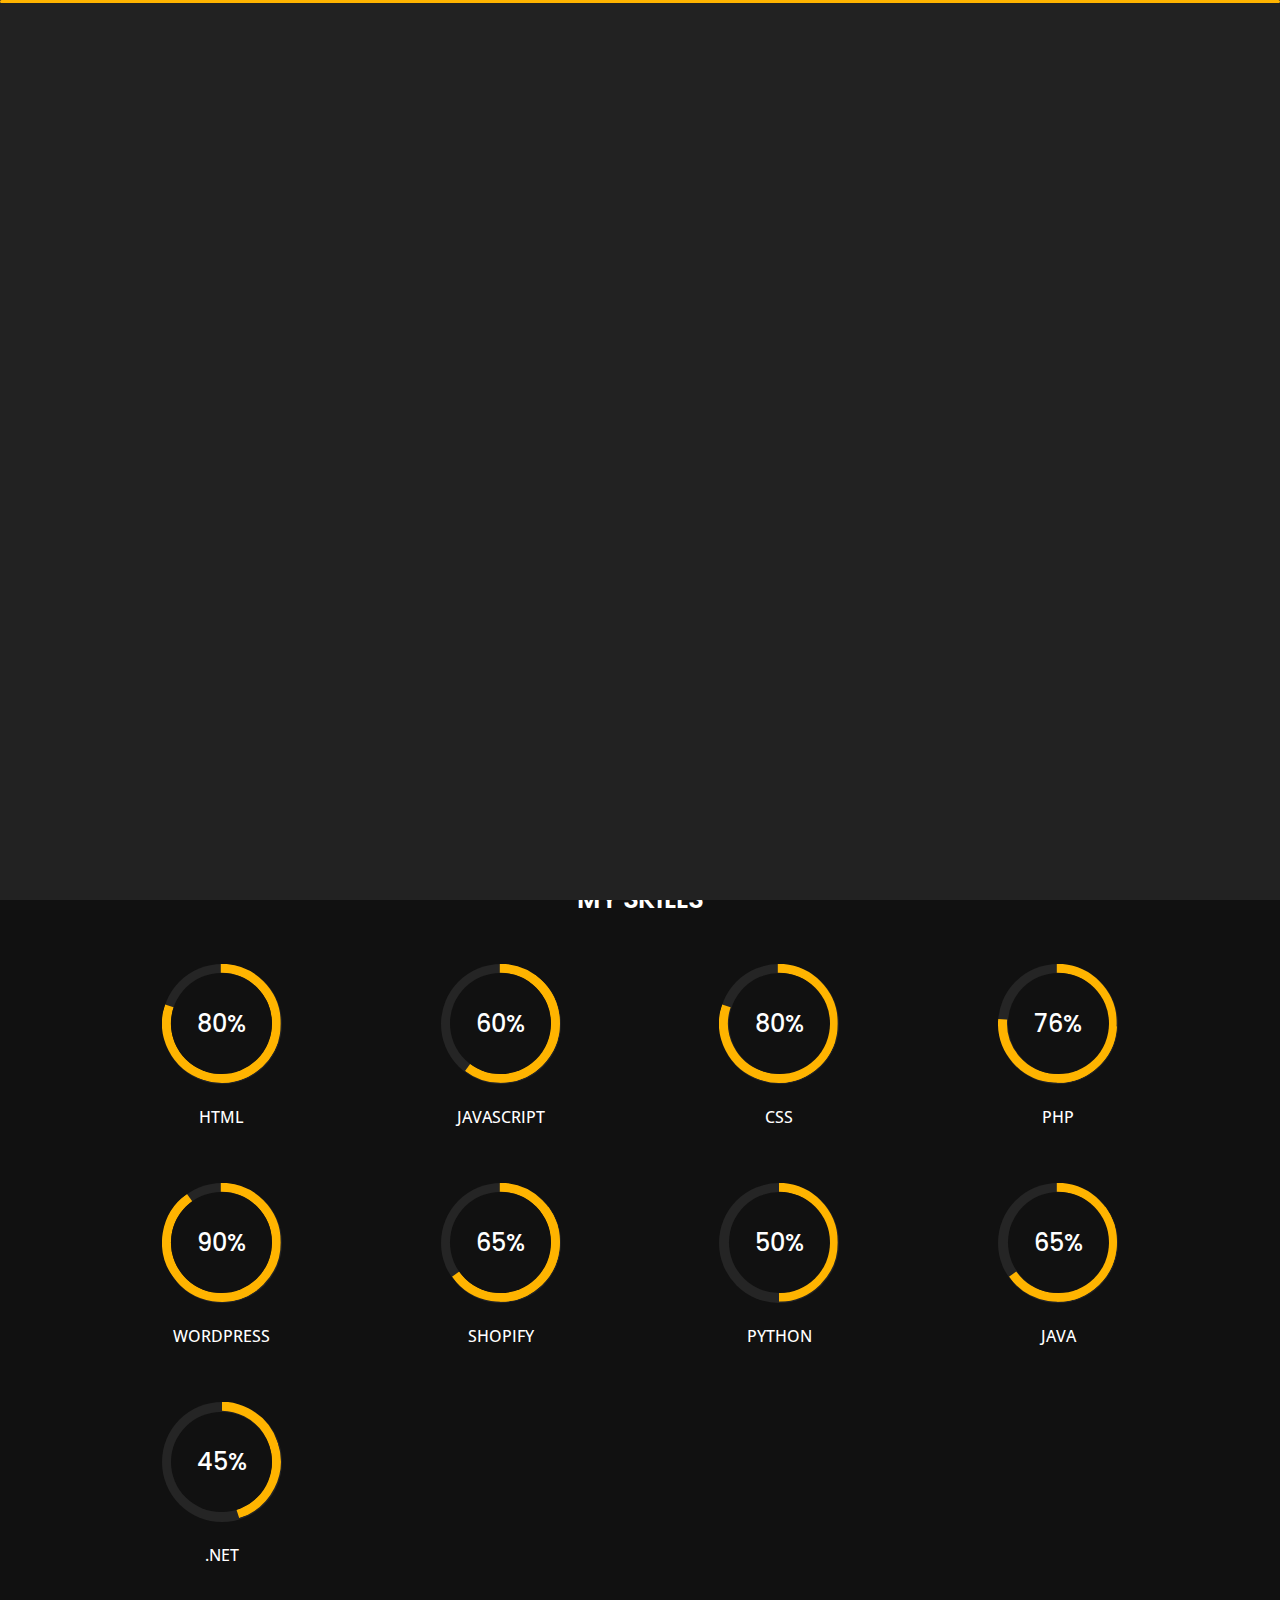
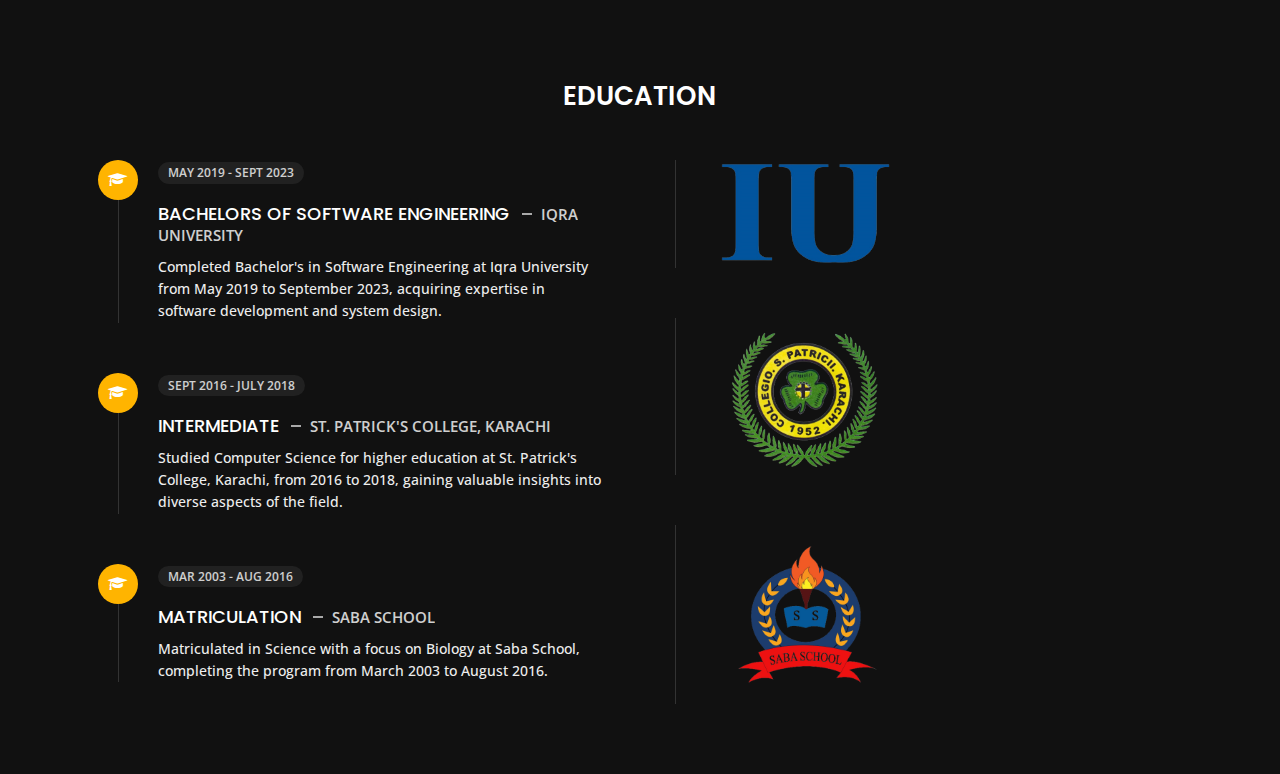
==== commit d21ec194: "Update about.html" ====
--- a/about.html
+++ b/about.html
@@ -116,7 +116,7 @@
                         <ul class="about-list list-unstyled open-sans-font">
                             <li> <span class="title">First Name :</span> <span class="value sd d-block d-sm-inline-block d-lg-block d-xl-inline-block">Kamran</span> </li>
                             <li> <span class="title">Last Name :</span> <span class="value sd d-block d-sm-inline-block d-lg-block d-xl-inline-block">Ghori Khan</span> </li>
-                            <li> <span class="title">Age :</span> <span class="value d-block sd d-sm-inline-block d-lg-block d-xl-inline-block">22 Years</span> </li>
+                            <li> <span class="title">Age :</span> <span class="value d-block sd d-sm-inline-block d-lg-block d-xl-inline-block">23 Years</span> </li>
                             <li> <span class="title">Nationality :</span> <span class="value sd d-block d-sm-inline-block d-lg-block d-xl-inline-block">Pakistan</span> </li>
                             <li> <span class="title">Freelance :</span> <span class="value sd d-block d-sm-inline-block d-lg-block d-xl-inline-block">Available</span> </li>
                         </ul>
@@ -131,11 +131,7 @@
                         </ul>
                     </div>
                     <div class="col-12 mt-3">
-                        <!-- <a class="button" href="#">
-                            <span class="button-text">Download CV</span>
-                            <span class="button-icon fa fa-download"></span>
-                        </a> -->
-                    </div>
+                        
                 </div>
             </div>
             <!-- Personal Info Ends -->
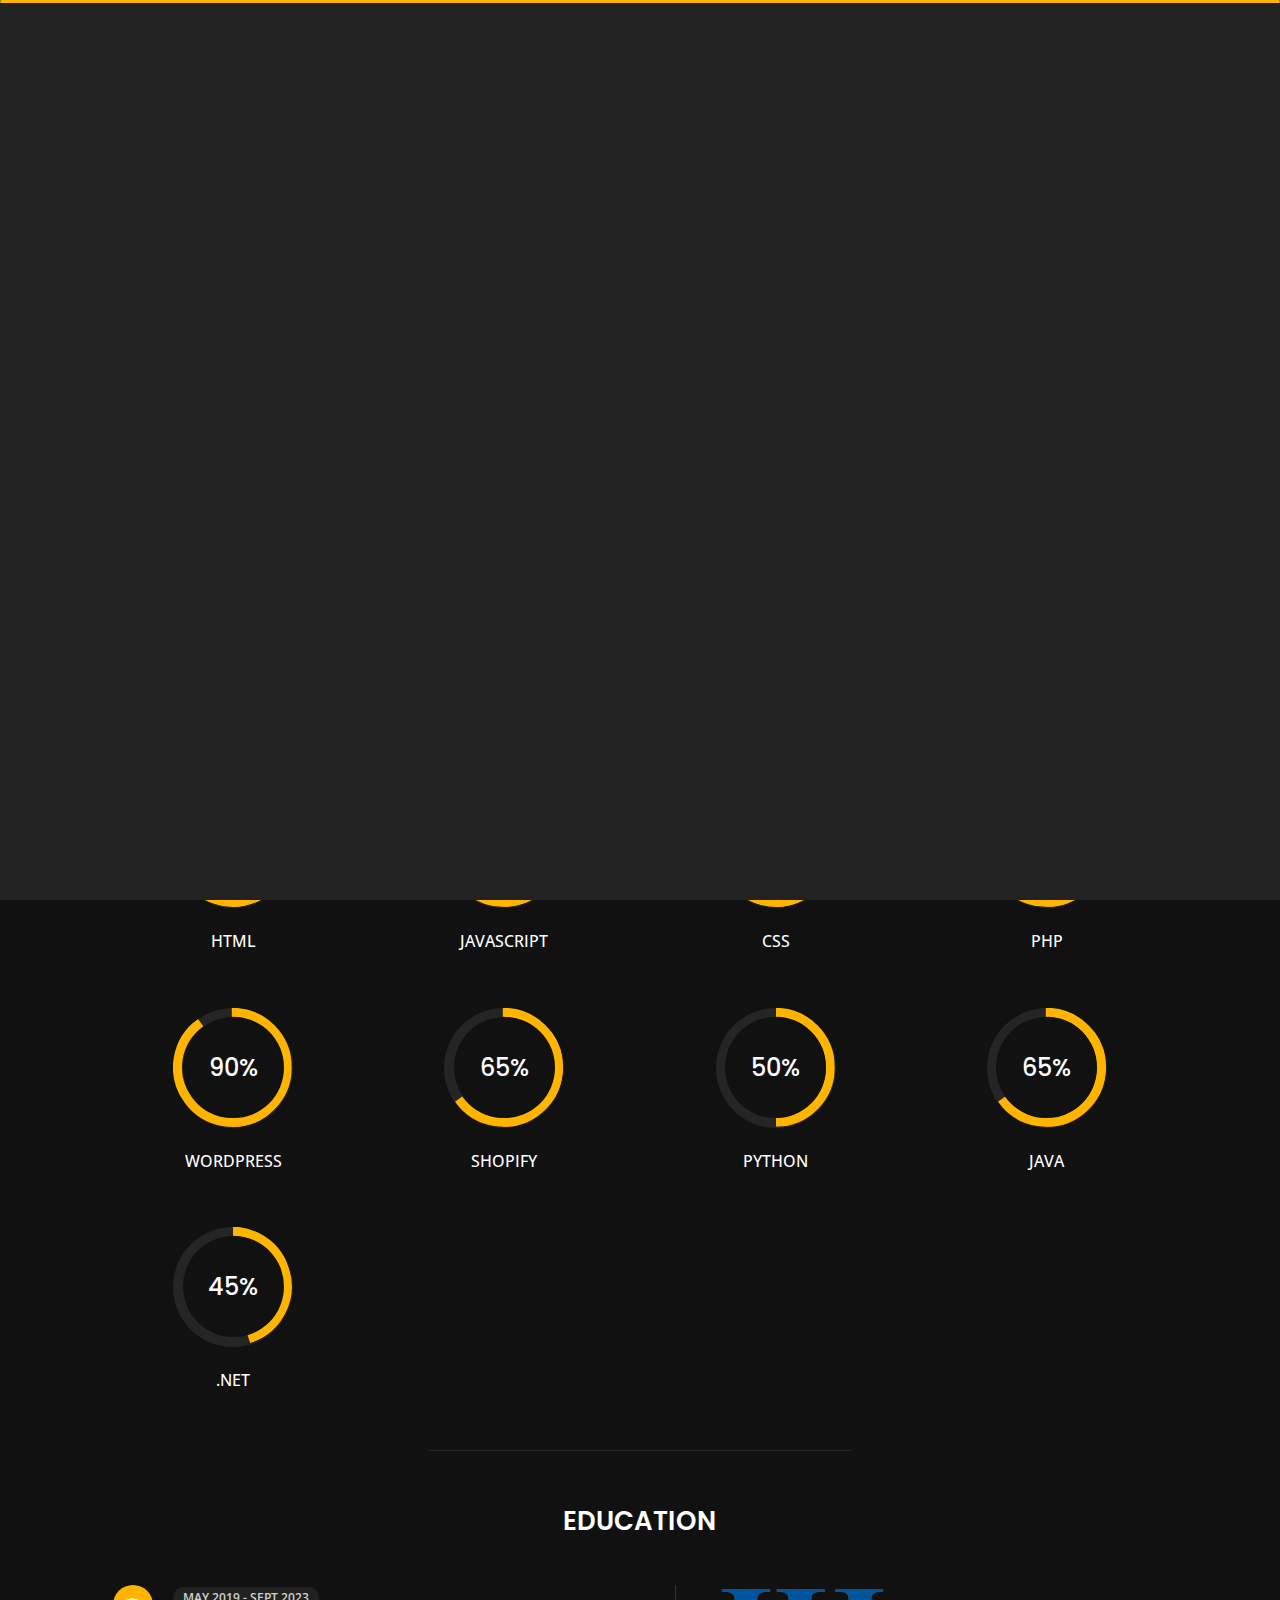
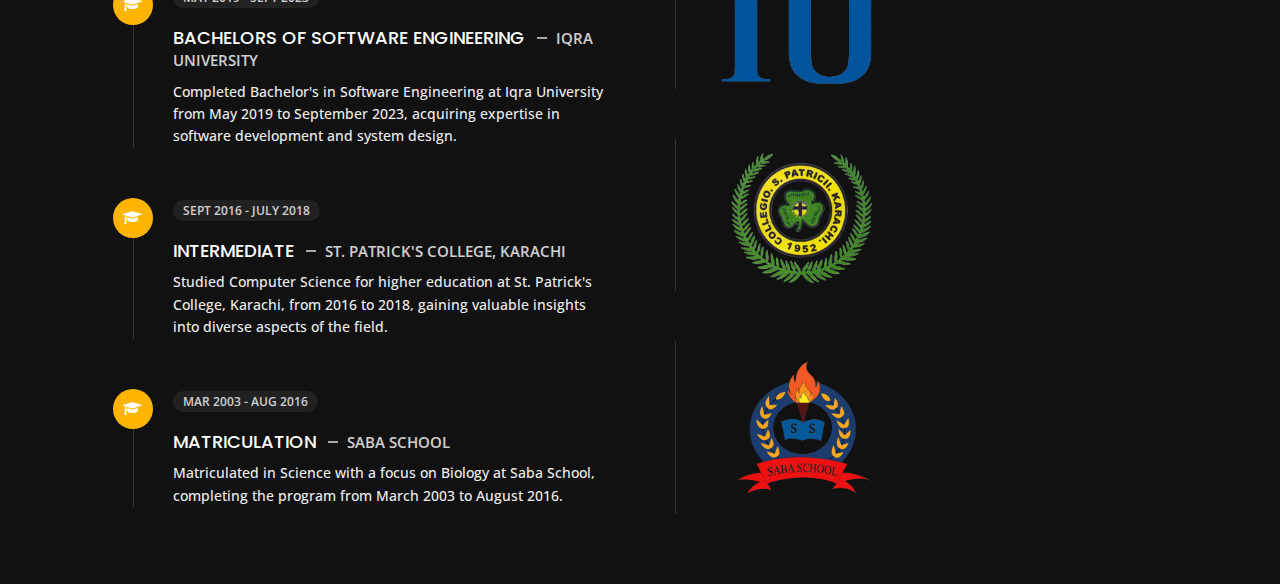
==== commit fd5f1f07: "Update about.html" ====
--- a/about.html
+++ b/about.html
@@ -133,6 +133,7 @@
                     <div class="col-12 mt-3">
                         
                 </div>
+                </div>
             </div>
             <!-- Personal Info Ends -->
             <!-- Boxes Starts -->
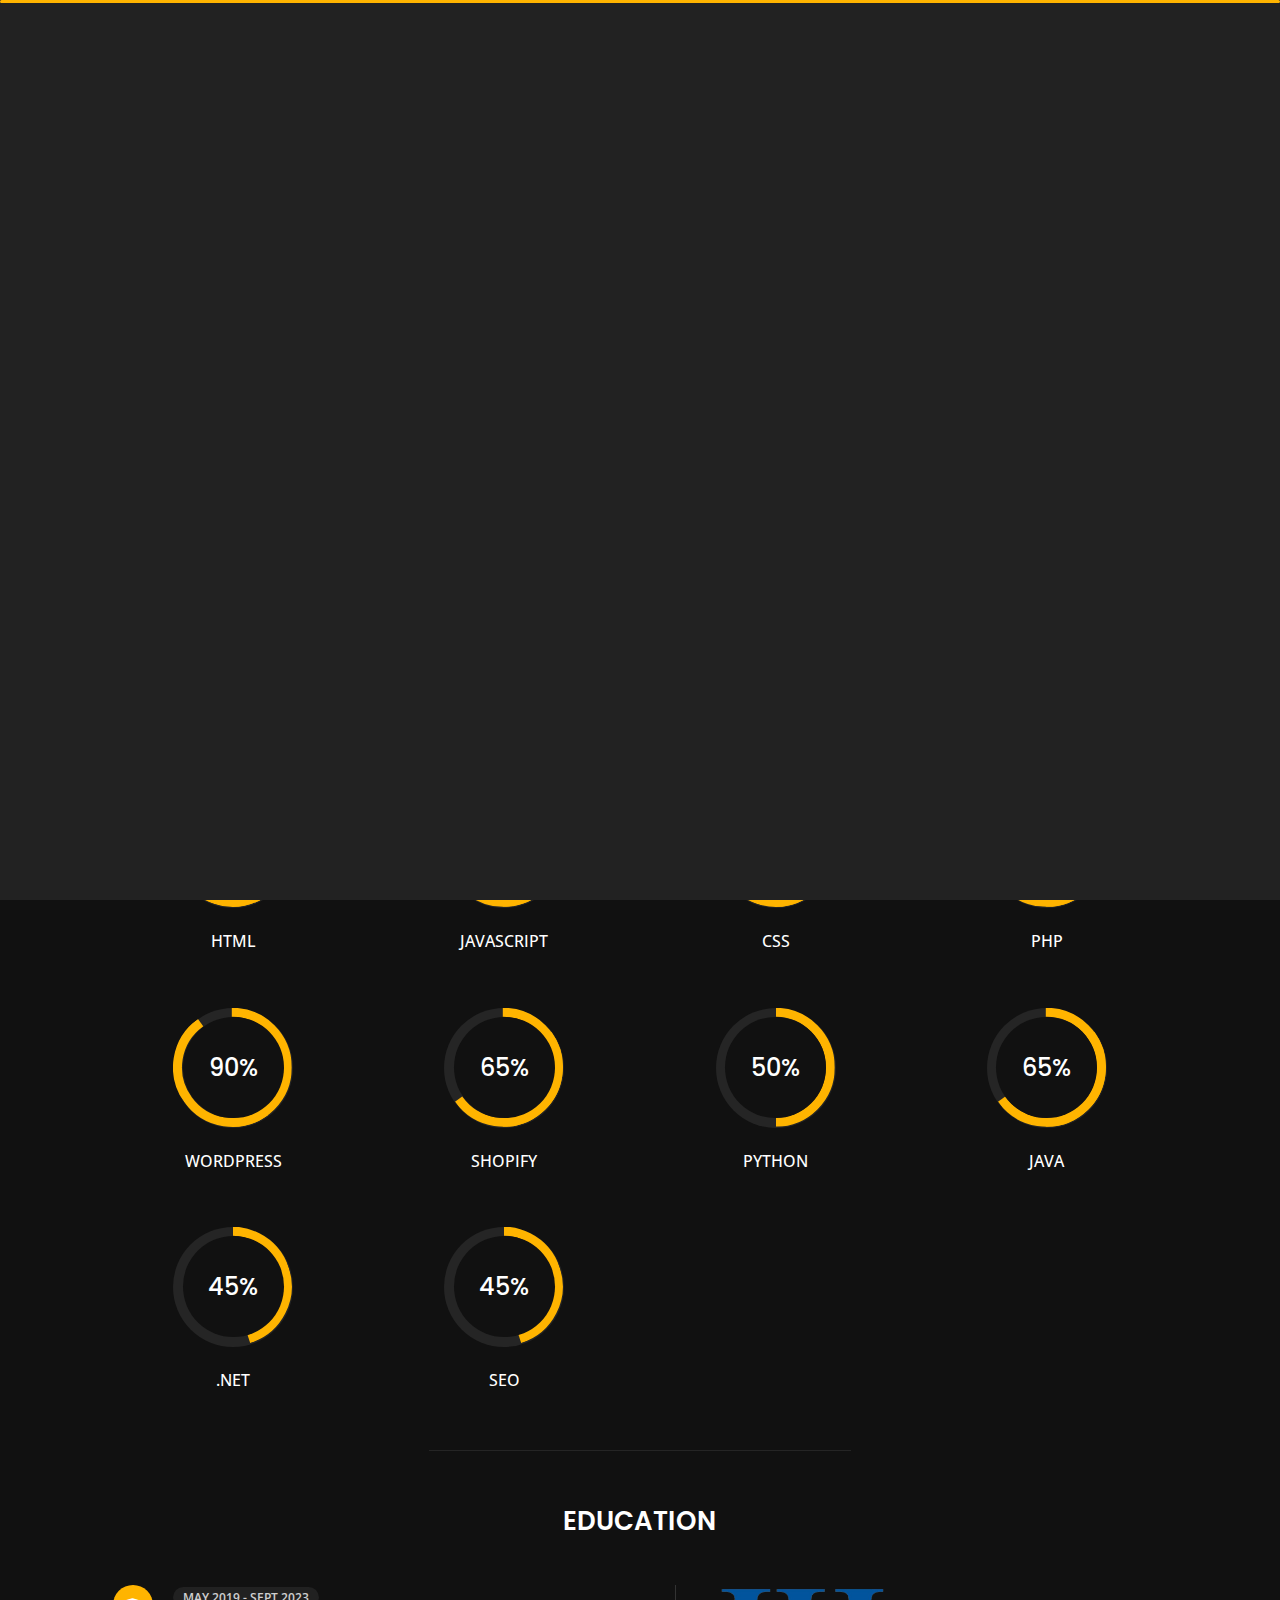
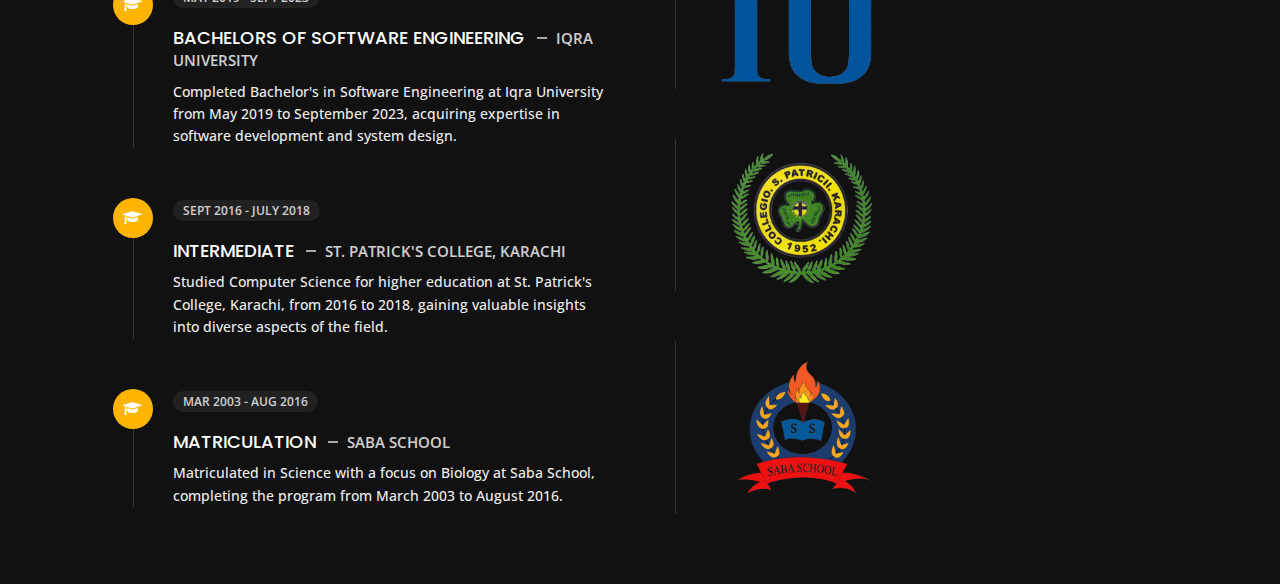
==== commit 3dee47c7: "Update about.html" ====
--- a/about.html
+++ b/about.html
@@ -147,13 +147,13 @@
                     </div>
                     <div class="col-6">
                         <div class="box-stats with-margin">
-                            <h2 class="poppins-font position-relative" style="font-size: 50px; font-weight: 700; color: #ffb400;">8</h2>
+                            <h2 class="poppins-font position-relative" style="font-size: 50px; font-weight: 700; color: #ffb400;">13</h2>
                             <p class="open-sans-font m-0 position-relative text-uppercase">completed <span class="d-block">projects</span></p>
                         </div>
                     </div>
                     <div class="col-6">
                     <div class="box-stats">
-                            <h2 class="poppins-font position-relative" style="font-size: 50px; font-weight: 700; color: #ffb400;">7</h2>
+                            <h2 class="poppins-font position-relative" style="font-size: 50px; font-weight: 700; color: #ffb400;">12</h2>
                             <p class="open-sans-font m-0 position-relative text-uppercase">Happy<span class="d-block">customers</span></p>
                         </div>
                     </div>
@@ -261,6 +261,18 @@
                 </div>
                 <h6 class="text-uppercase open-sans-font text-center mt-2 mt-sm-4">.net</h6>
             </div>
+
+            <div class="col-6 col-md-3 mb-3 mb-sm-5">
+                <div class="c100 p45">
+                    <span>45%</span>
+                    <div class="slice">
+                        <div class="bar"></div>
+                        <div class="fill"></div>
+                    </div>
+                </div>
+                <h6 class="text-uppercase open-sans-font text-center mt-2 mt-sm-4">SEO</h6>
+            </div>
+            
         </div>
         <!-- Skills Ends -->
         <hr class="separator mt-1">
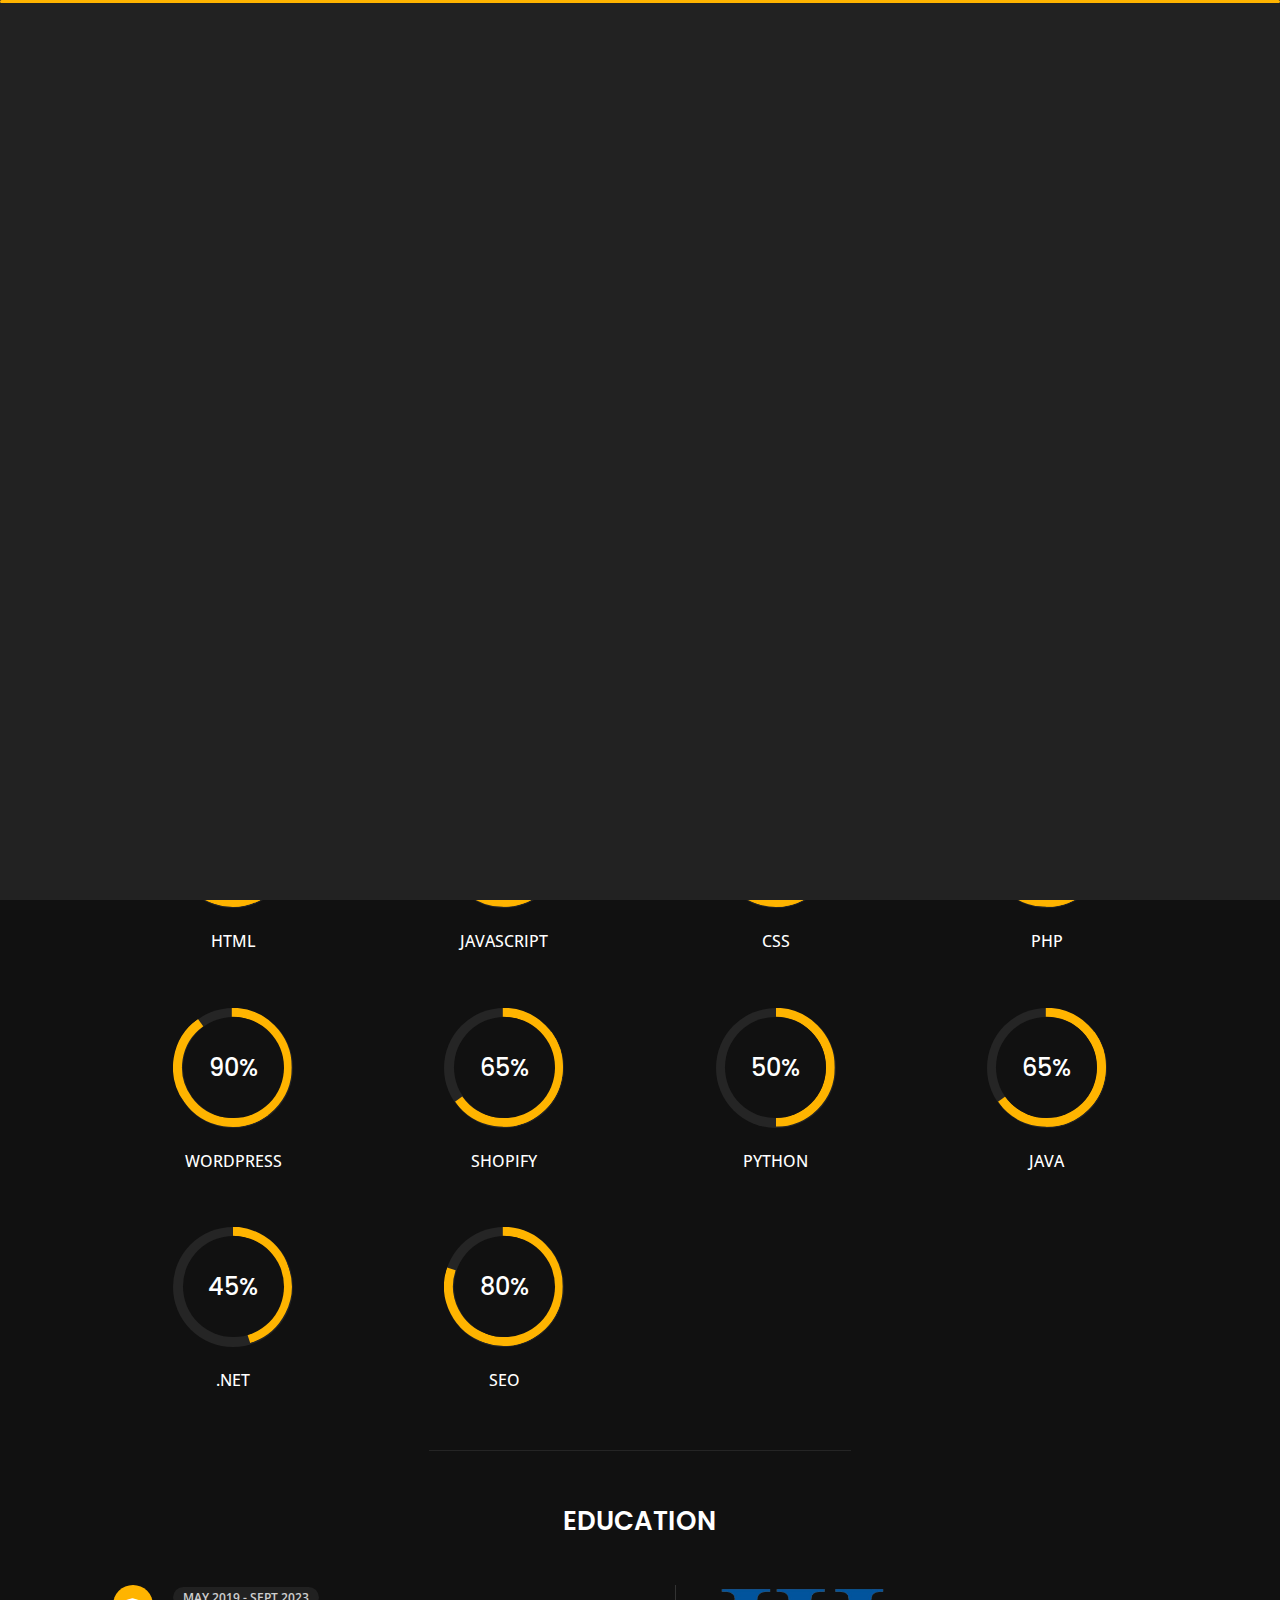
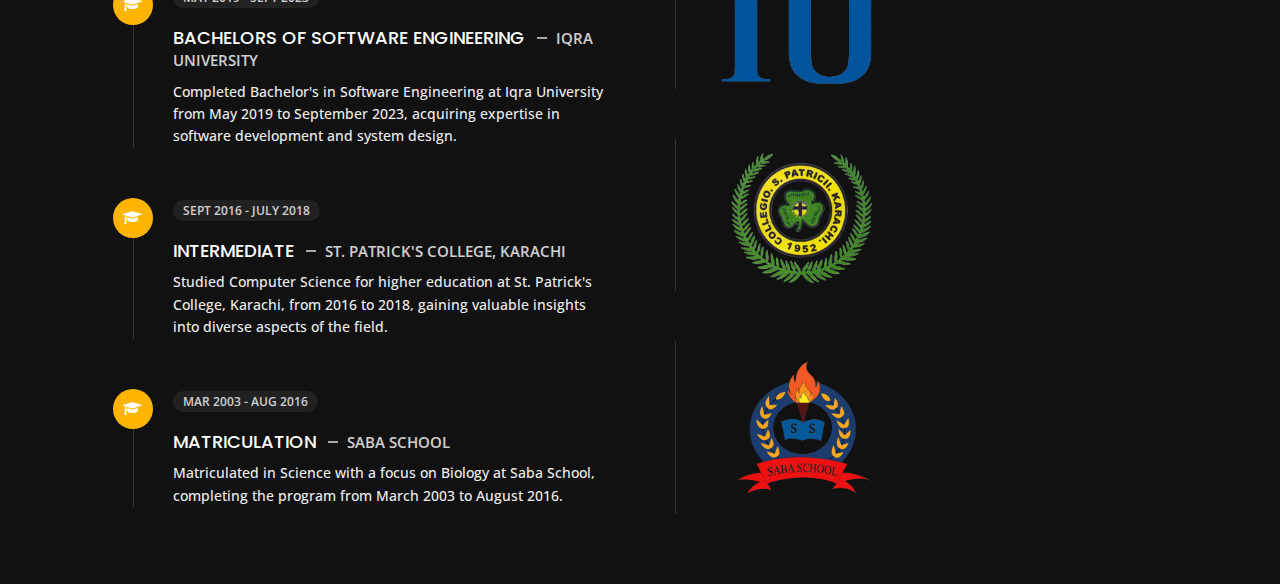
==== commit 5ebb8c18: "Update about.html" ====
--- a/about.html
+++ b/about.html
@@ -263,8 +263,8 @@
             </div>
 
             <div class="col-6 col-md-3 mb-3 mb-sm-5">
-                <div class="c100 p45">
-                    <span>45%</span>
+                <div class="c100 p80">
+                    <span>80%</span>
                     <div class="slice">
                         <div class="bar"></div>
                         <div class="fill"></div>
